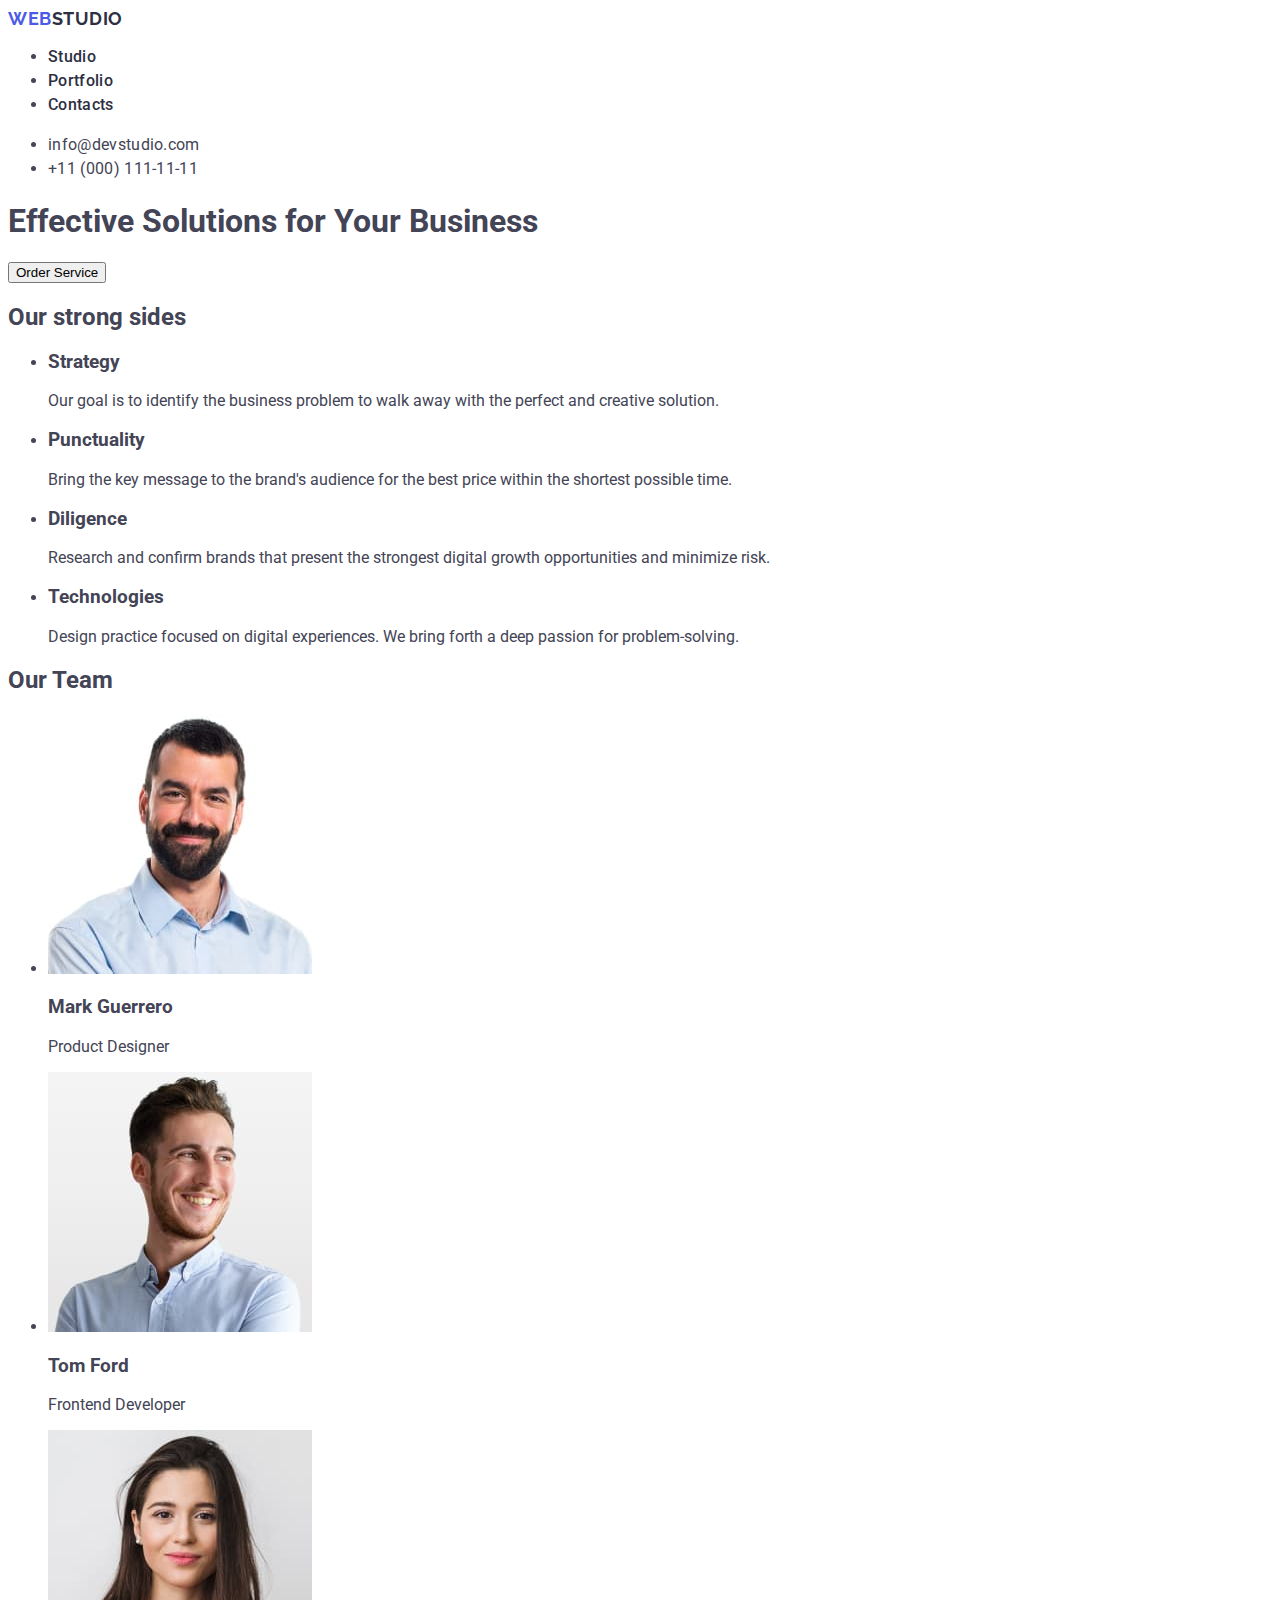
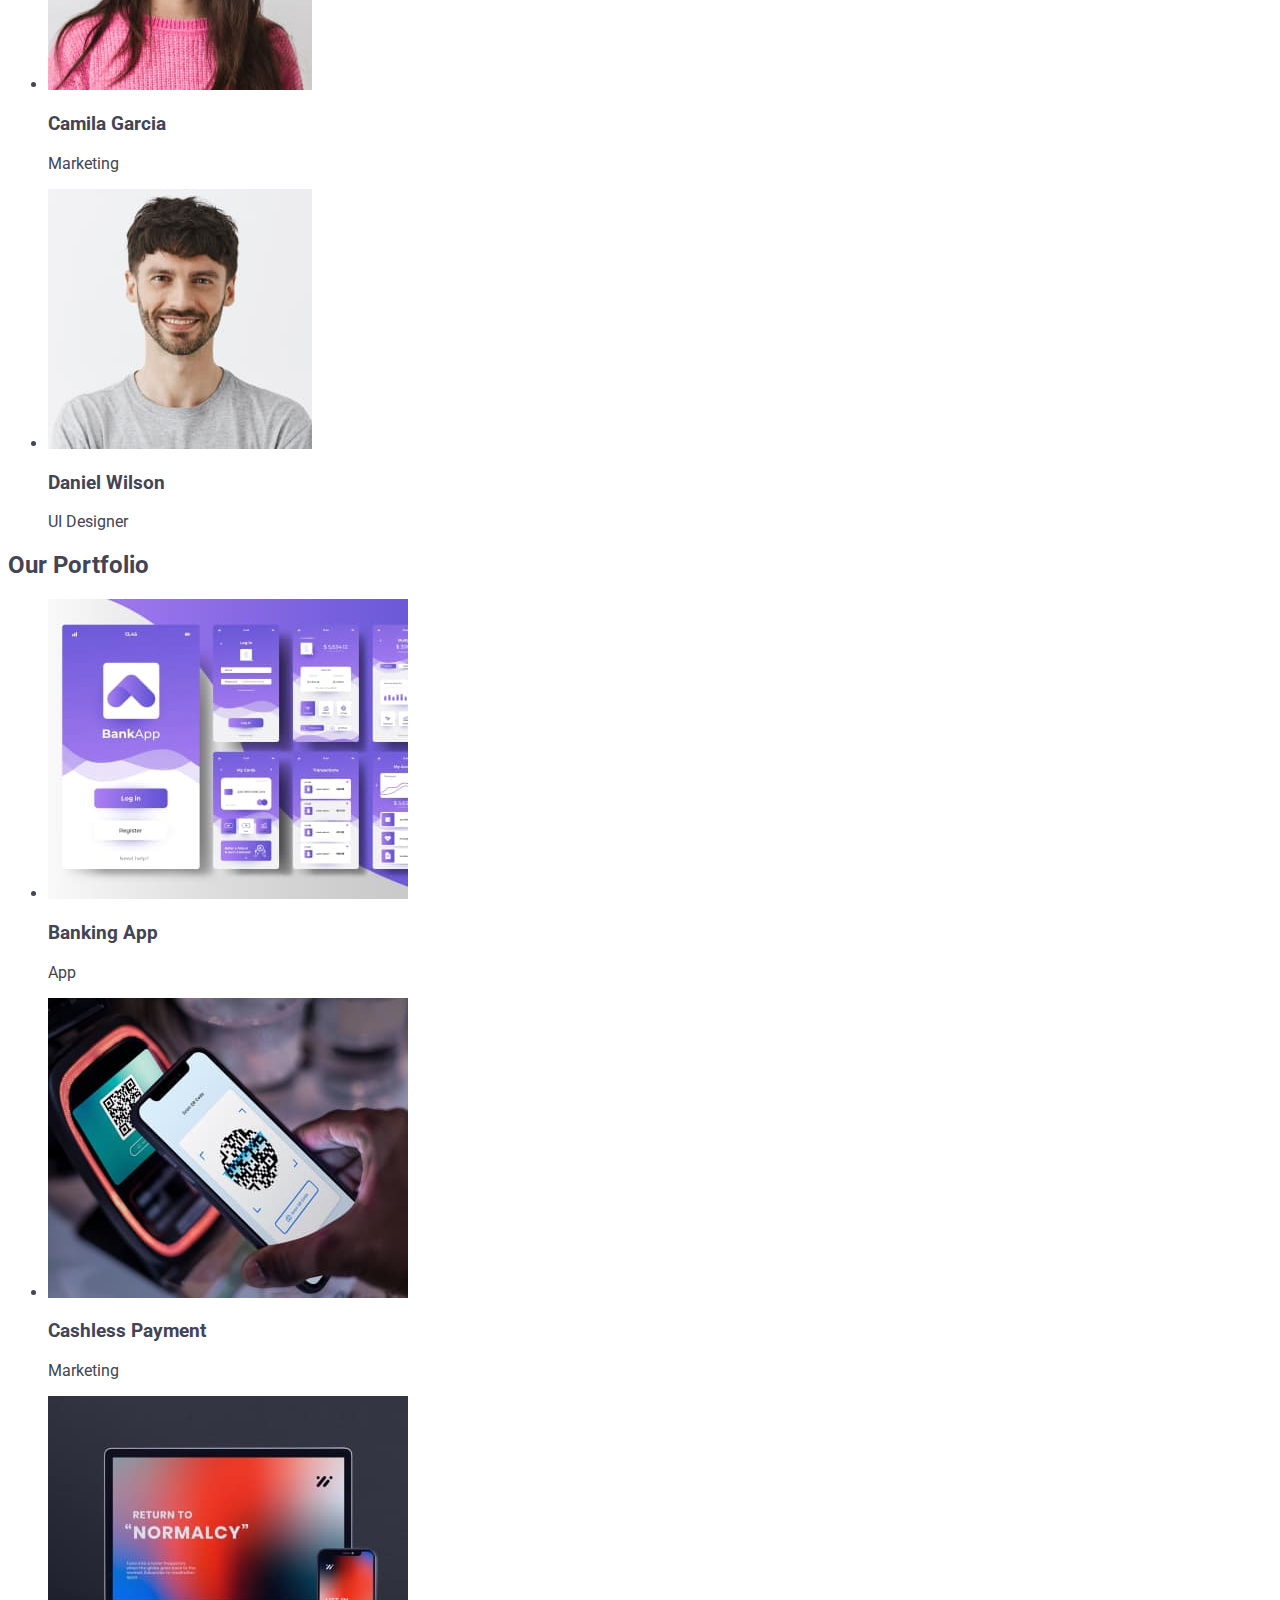
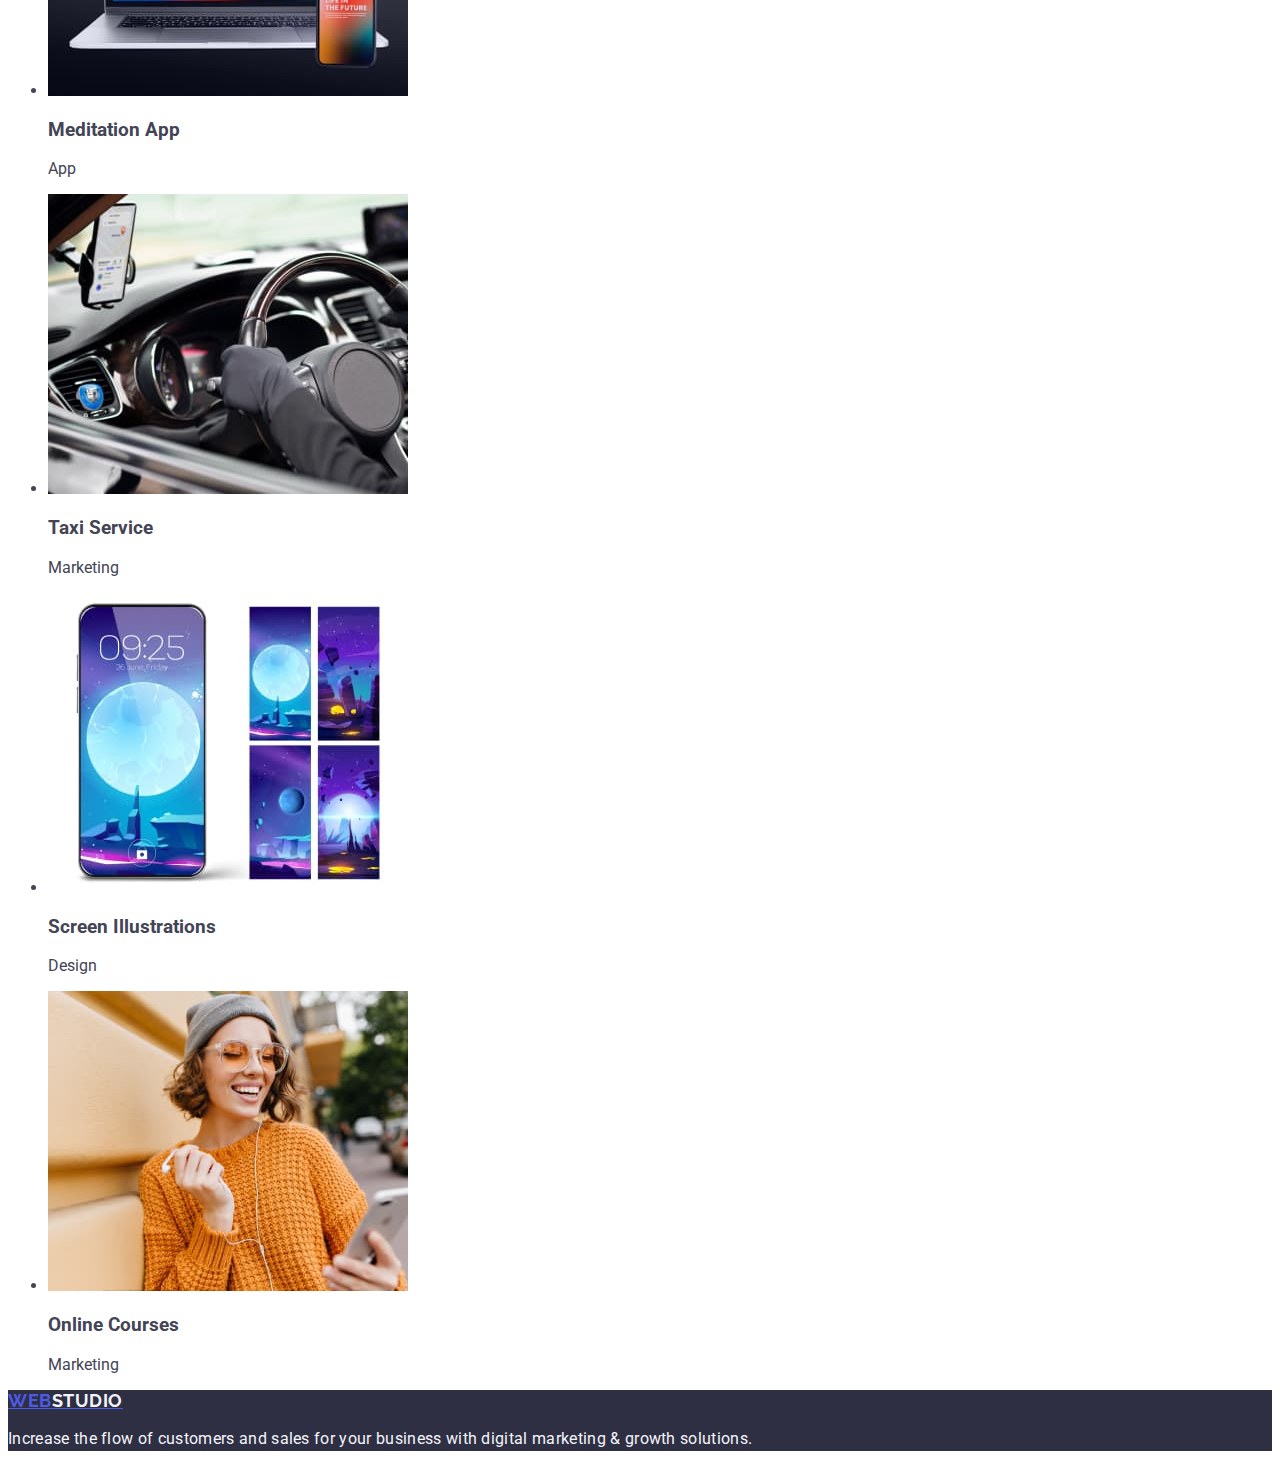
==== index.html @ f43ac284 "2024-02-26 v2" ====
<!DOCTYPE html>
<html lang="en">
  <head>
    <meta charset="UTF-8">
    <meta name="viewport" content="width=device-width, initial-scale=1.0">
    <title>Studio</title>
    <link rel="stylesheet" href="https://cdnjs.cloudflare.com/ajax/libs/modern-normalize/2.0.0/modern-normalize.min.css" integrity="sha512-4xo8blKMVCiXpTaLzQSLSw3KFOVPWhm/TRtuPVc4WG6kUgjH6J03IBuG7JZPkcWMxJ5huwaBpOpnwYElP/m6wg==" crossorigin="anonymous" referrerpolicy="no-referrer" >
    <link rel="preconnect" href="https://fonts.googleapis.com" >
    <link rel="preconnect" href="https://fonts.gstatic.com" crossorigin >
    <link href="https://fonts.googleapis.com/css2?family=Lobster&family=Raleway:wght@700&family=Roboto:wght@400;500;700&display=swap" rel="stylesheet" >
    <link href="./css/styles.css" rel="stylesheet" >
  </head>
  <body>
    <header>
      <nav>
        <a href="./index.html" class="navigation-logo link">Web<span class="logo-span">Studio</span></a>
        <ul>
          <li><a href="./index.html" class="navigation-link link">Studio</a></li>
          <li><a href="" class="navigation-link link">Portfolio</a></li>
          <li><a href="" class="navigation-link link">Contacts</a></li>
        </ul>
      </nav>
      <address class="address">
        <ul>
          <li><a href="mailto:info@devstudio.com" class="address-link link">info@devstudio.com</a></li>
          <li><a href="tel:+110001111111" class="address-link link">+11 (000) 111-11-11</a></li>
        </ul>
      </address>
    </header>

    <main>
      <!--section no1 -->
      <section>
        <h1>Effective Solutions for Your Business</h1>
        <button type="button">Order Service</button>
      </section>
      <!-- section no2 -->
      <section>
        <h2>Our strong sides</h2>
        <ul>
          <li>
            <h3>Strategy</h3>
            <p>Our goal is to identify the business problem to walk away with the perfect and creative solution.</p>
          </li>
          <li>
            <h3>Punctuality</h3>
            <p>Bring the key message to the brand's audience for the best price within the shortest possible time.</p>
          </li>
          <li>
            <h3>Diligence</h3>
            <p>Research and confirm brands that present the strongest digital growth opportunities and minimize risk.</p>
          </li>
          <li>
            <h3>Technologies</h3>
            <p>Design practice focused on digital experiences. We bring forth a deep passion for problem-solving.</p>
          </li>  
        </ul>        
      </section>
      <!--section no3 -->
      <section>
        <h2>Our Team</h2>
          <ul>
            <li>
              <img src="./images/team01-mark-guerrero.jpg" width="264" height="260" alt="man with a black beard, wearing a blue shirt" >
                <h3>Mark Guerrero</h3>
                <p>Product Designer</p>
            </li>
            <li>
              <img src="./images/team02-tom-ford.jpg" width="264" height="260" alt="man with blond hair, wearing a blue shirt" >
                <h3>Tom Ford</h3>
                <p>Frontend Developer</p>
            </li>
            <li>
              <img src="./images/team03-camila-garcia.jpg" width="264" height="260" alt="woman with long brown hair, wearing a pink sweater" >
                <h3>Camila Garcia</h3>
                <p>Marketing</p>
            </li>
            <li>
              <img src="./images/team04-daniel-wilson.jpg" width="264" height="260" alt="man with black hair, wearing a gray t-shirt" >
                <h3>Daniel Wilson</h3>
                <p>UI Designer</p>
            </li>
          </ul>
      </section>
      <!--section no4 -->
      <section>
        <h2>Our Portfolio</h2>
          <ul>
            <li>
              <img src="./images/portf01-banking.jpg" width="360" height="300" alt="the appearance of the screens from the banking application" >
                <h3>Banking App</h3>
                <p>App</p>
            </li>
            <li>
              <img src="./images/portf02-cashless.jpg" width="360" height="300" alt="phone reading QR code" >
                <h3>Cashless Payment</h3>
                <p>Marketing</p>
            </li>
            <li>
              <img src="./images/portf03-meditation.jpg" width="360" height="300" alt="laptop and phone with the same wallpaper" >
                <h3>Meditation App</h3>
                <p>App</p>
            </li>
            <li>
              <img src="./images/portf04-taxi-service.jpg" width="360" height="300" alt="driver using the mobile application" >
                <h3>Taxi Service</h3>
                <p>Marketing</p>
            </li>
            <li>
              <img src="./images/portf05-screen-illust.jpg" width="360" height="300" alt="five types of wallpaper for mobile phone" >
                <h3>Screen Illustrations</h3>
                <p>Design</p>
            </li>
            <li>
              <img src="./images/portf06-online-courses.jpg" width="360" height="300" alt="woman in an orange sweater using a mobile phone" >
                <h3>Online Courses</h3>
                <p>Marketing</p>
            </li>
          </ul>
      </section>
    </main>

    <footer class="footer">
      <a href="./index.html" class="navigation-logo">Web<span class="logo-footerspan">Studio</span></a>
      <p class="footer-text">Increase the flow of customers and sales for your business with digital marketing & growth solutions.</p>    
    </footer>

  </body>
</html>
---- css/styles.css ----
body {
  font-family: 'Roboto', sans-serif;
  color: #434455;
  background-color: #FFFFFF;
}

:root {
  --primary_brand-color: #4D5AE5;
  --pressed_state-color: #404BBF;
  --dark-color: #2E2F42;
  --success-color: #31D0AA;
  --text-color: #434455;
  --subtle_text-color: #8E8F99;
  --accent-color: #E7E9FC;
  --light-color: #F4F4FD;
  --modal_overlay-color: #2E2F42;
  --hero_background-color: #2E2F42;
  --white_background-color: #FFFFFF;
  --modal_background-color: #FCFCFC;
}

.navigation-logo {
  color: var(--primary_brand-color);
  font-family: 'Raleway', sans-serif;
  font-weight: 700;
  font-size: 18px;
  line-height: 1.17;
  letter-spacing: 0.03em;
  text-transform: uppercase;
}

.logo-span {
  color: var(--dark-color);
}

.navigation-link {
  color: var(--dark-color);
  font-weight: 500;
  font-size: 16px;
  line-height: 1.5;
  letter-spacing: 0.02em;  
}

.link {
  text-decoration: none;
}

.navigation-link:hover,
.navigation-link:focus {
  color: var(--pressed_state-color);
}

.address {
  font-style: normal;
}

.address-link {
  color: var(--text-color);
  font-size: 16px;
  /* font-weight: 500; */
  line-height: 1.5;
  letter-spacing: 0.02em;
  /* cursor: pointer;
  text-decoration: none; */
}

.address-link:hover,
.address-link:focus {
  color: var(--pressed_state-color)
}

footer {
  background-color: var(--hero_background-color);
}

.logo-footerspan {
  color: var(--light-color);
}

.footer-text {
  color: var(--light-color);
  /* font-size: 16px; */
  line-height: 1.5;
  letter-spacing: 0.02em;
}
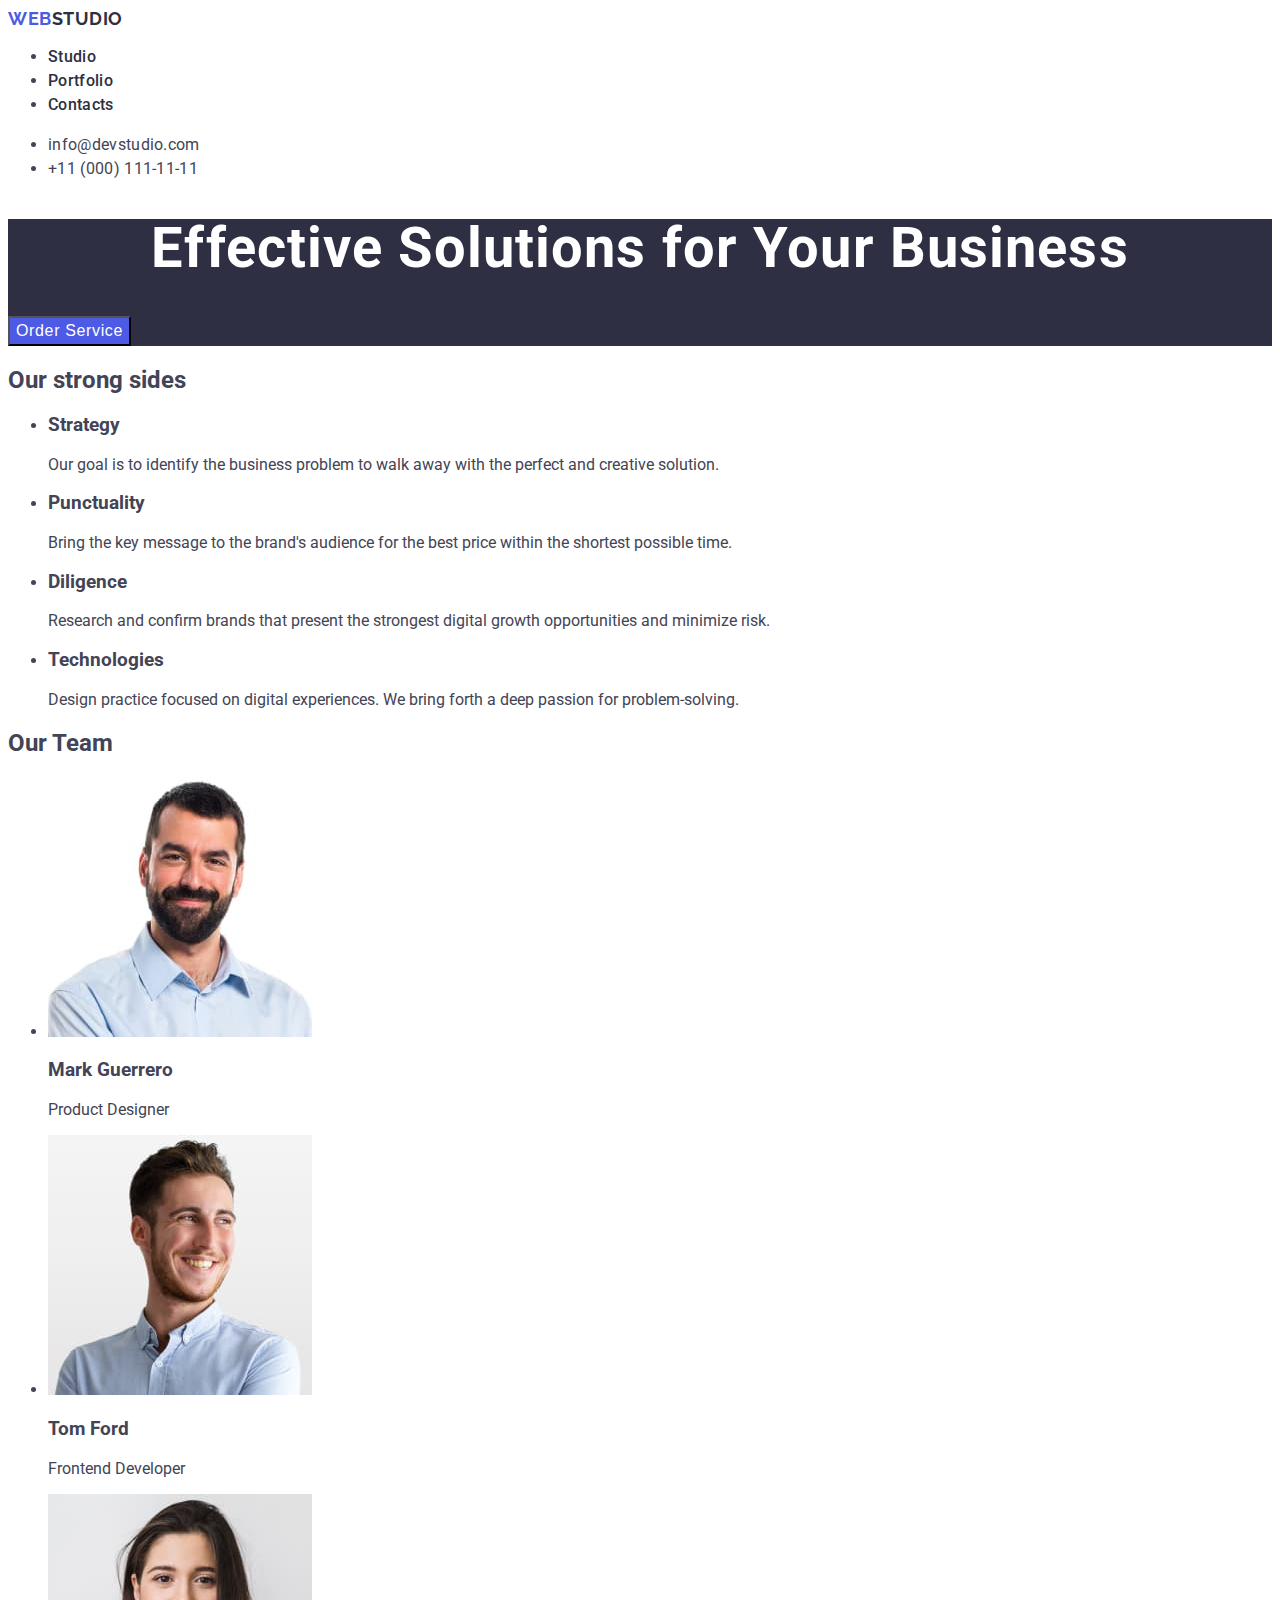
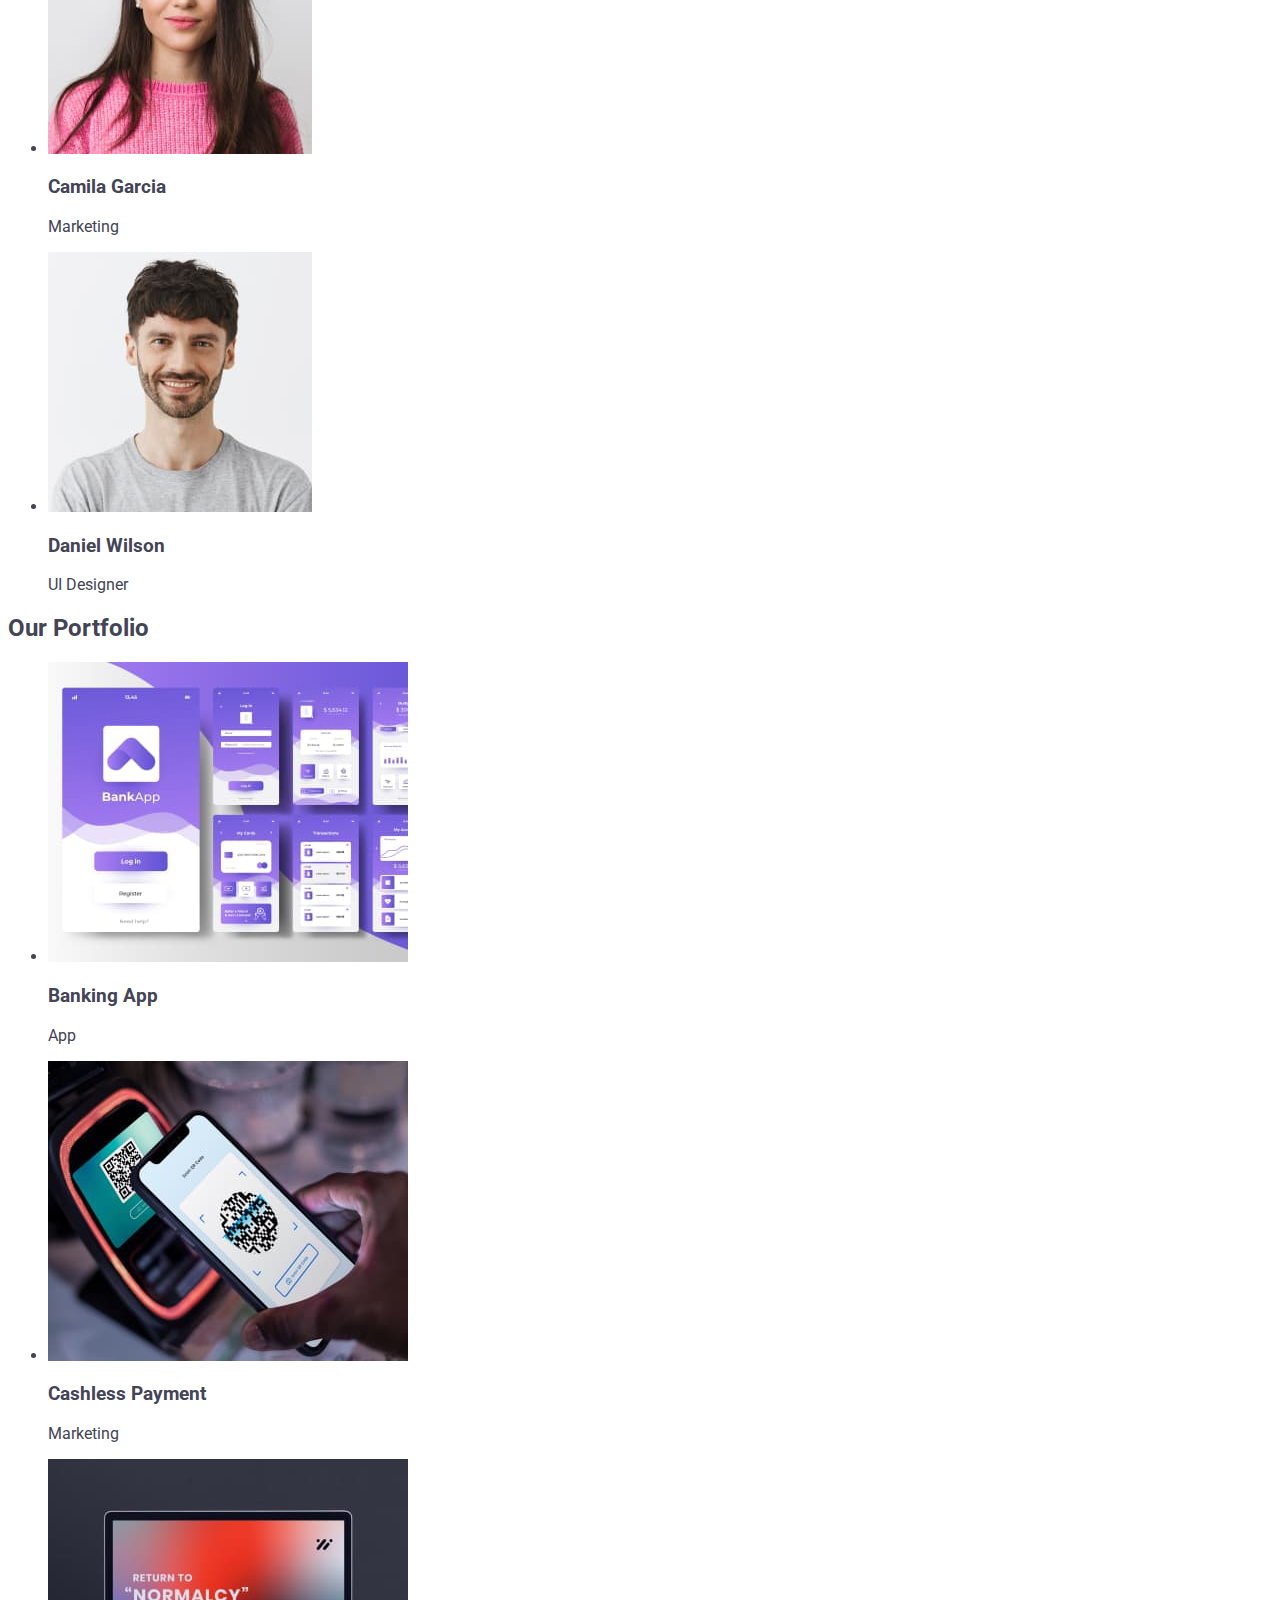
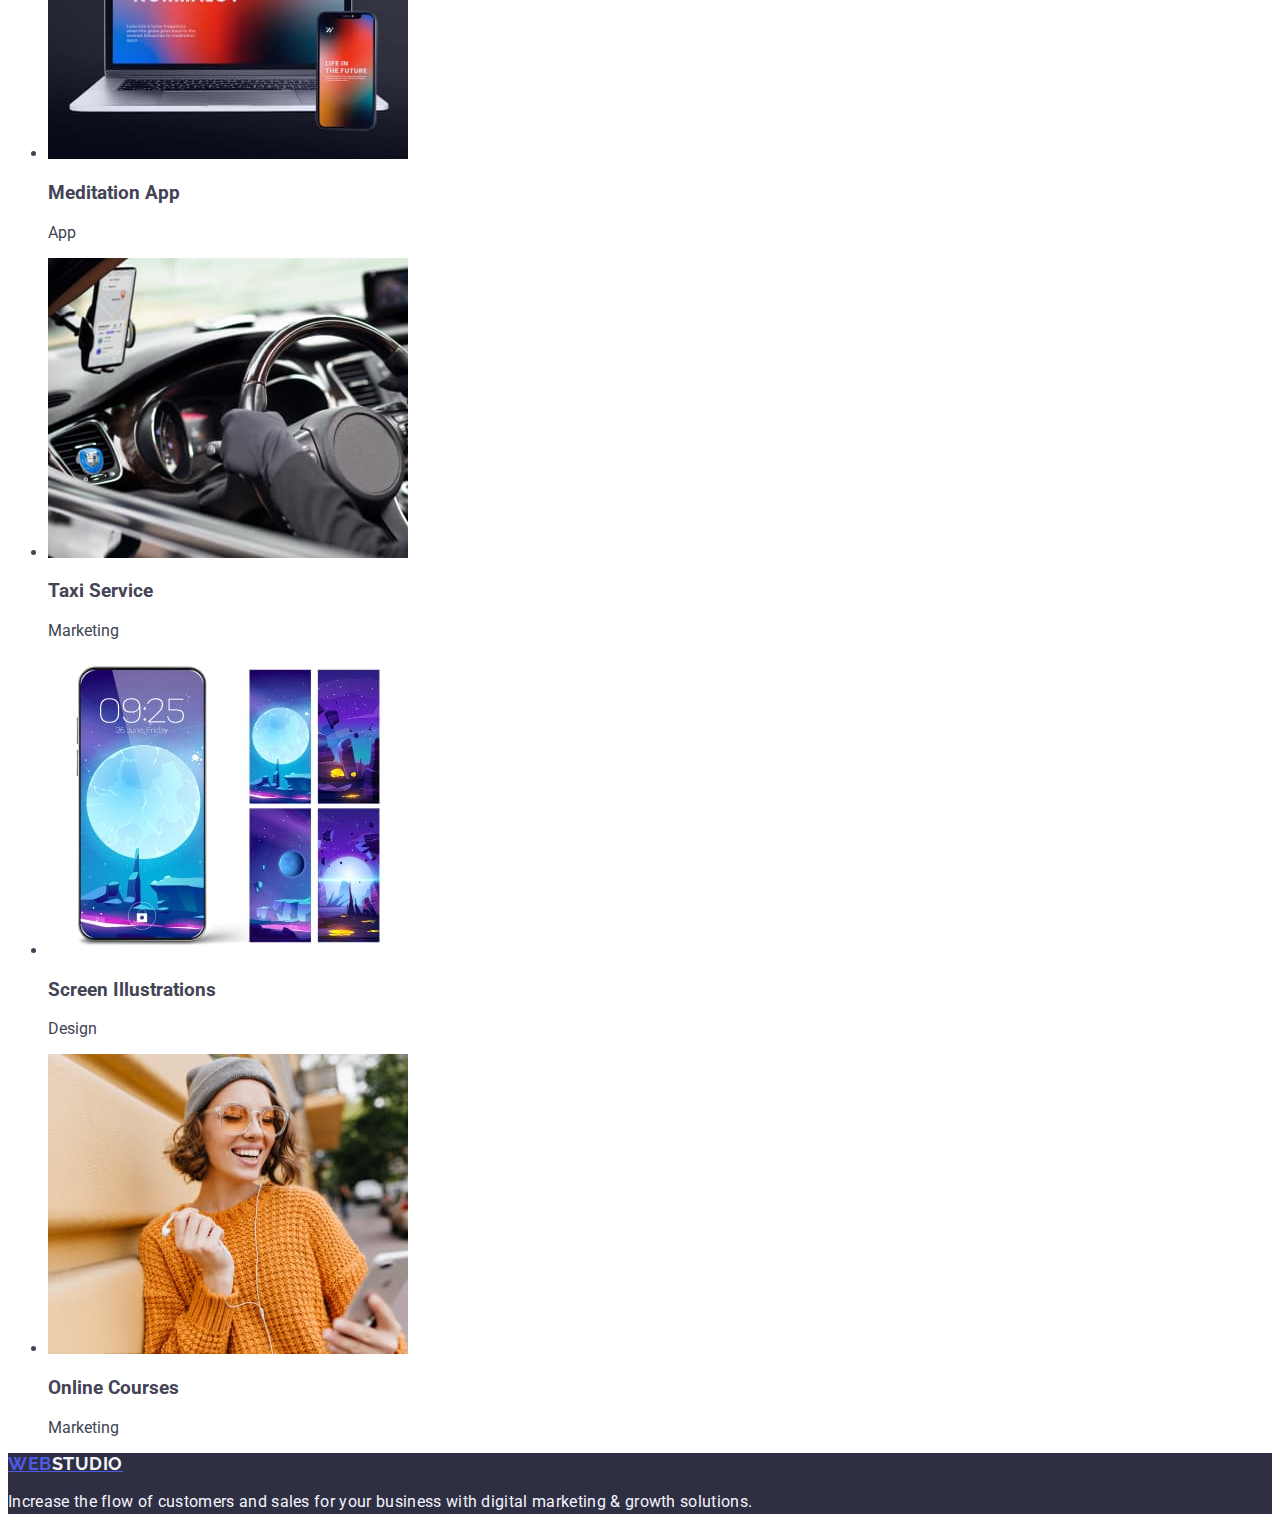
==== commit 3d20299c: "2024-02-26 v3" ====
--- a/index.html
+++ b/index.html
@@ -29,10 +29,10 @@
     </header>
 
     <main>
-      <!--section no1 -->
-      <section>
-        <h1>Effective Solutions for Your Business</h1>
-        <button type="button">Order Service</button>
+      <!--section no1 hero section -->
+      <section class="hero-section">
+        <h1 class="hero-section-h1">Effective Solutions for Your Business</h1>
+        <button type="button" class="hero-section-button">Order Service</button>
       </section>
       <!-- section no2 -->
       <section>
--- a/css/styles.css
+++ b/css/styles.css
@@ -69,6 +69,40 @@
   color: var(--pressed_state-color)
 }
 
+.hero-section {
+  background-color: var(--hero_background-color);
+}
+
+.hero-section-h1 {
+  color: #FFF;
+  font-size: 56px;
+  line-height: 1.07;
+  text-align: center;
+  letter-spacing: 0.02em;
+  /* font-weight: 700; */  
+}
+
+.hero-section-button {
+  background-color: var(--primary_brand-color);
+  font-weight: 500;
+  font-size: 16px;
+  line-height: 1.5;
+  letter-spacing: 0.04em;
+  color: #FFF;
+  cursor: pointer;
+}
+
+.hero-section-button:hover,
+.hero-section-button:focus {
+  background-color: var(--pressed_state-color);
+}
+
+
+
+
+
+
+
 footer {
   background-color: var(--hero_background-color);
 }
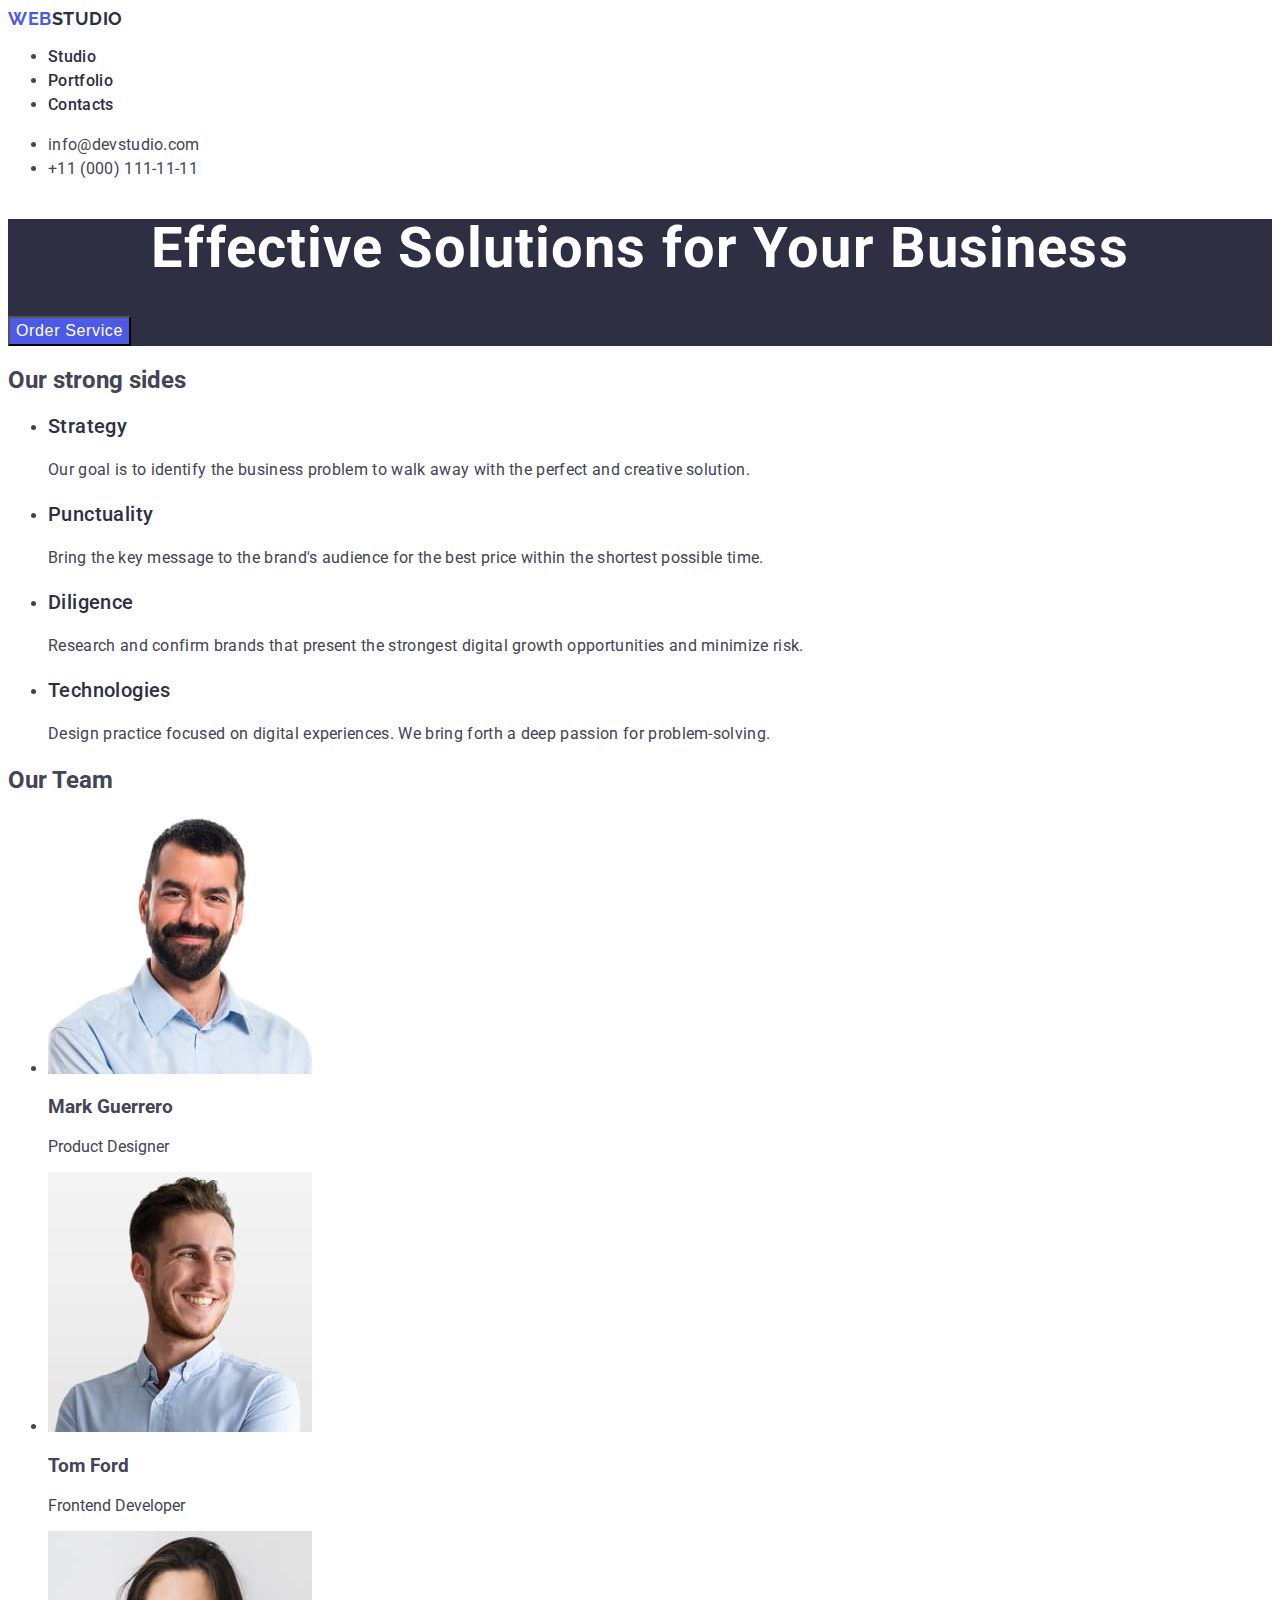
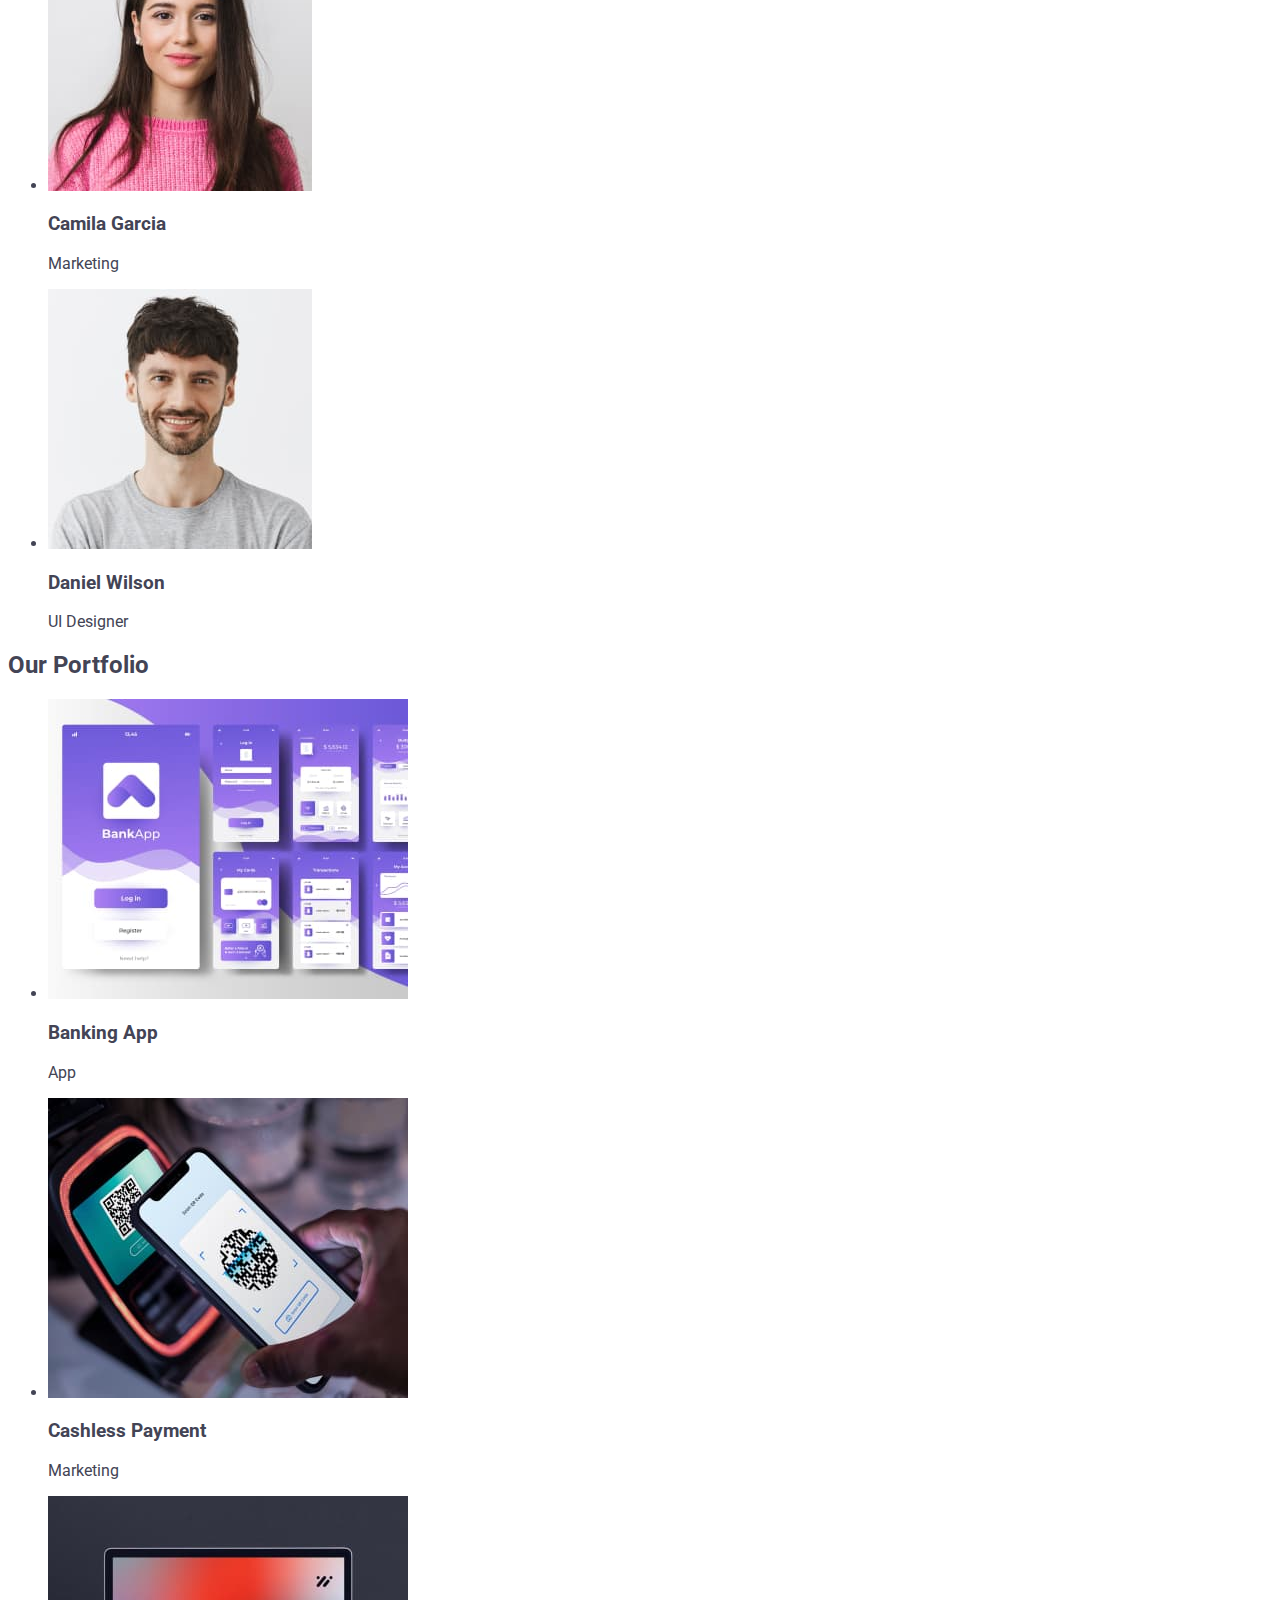
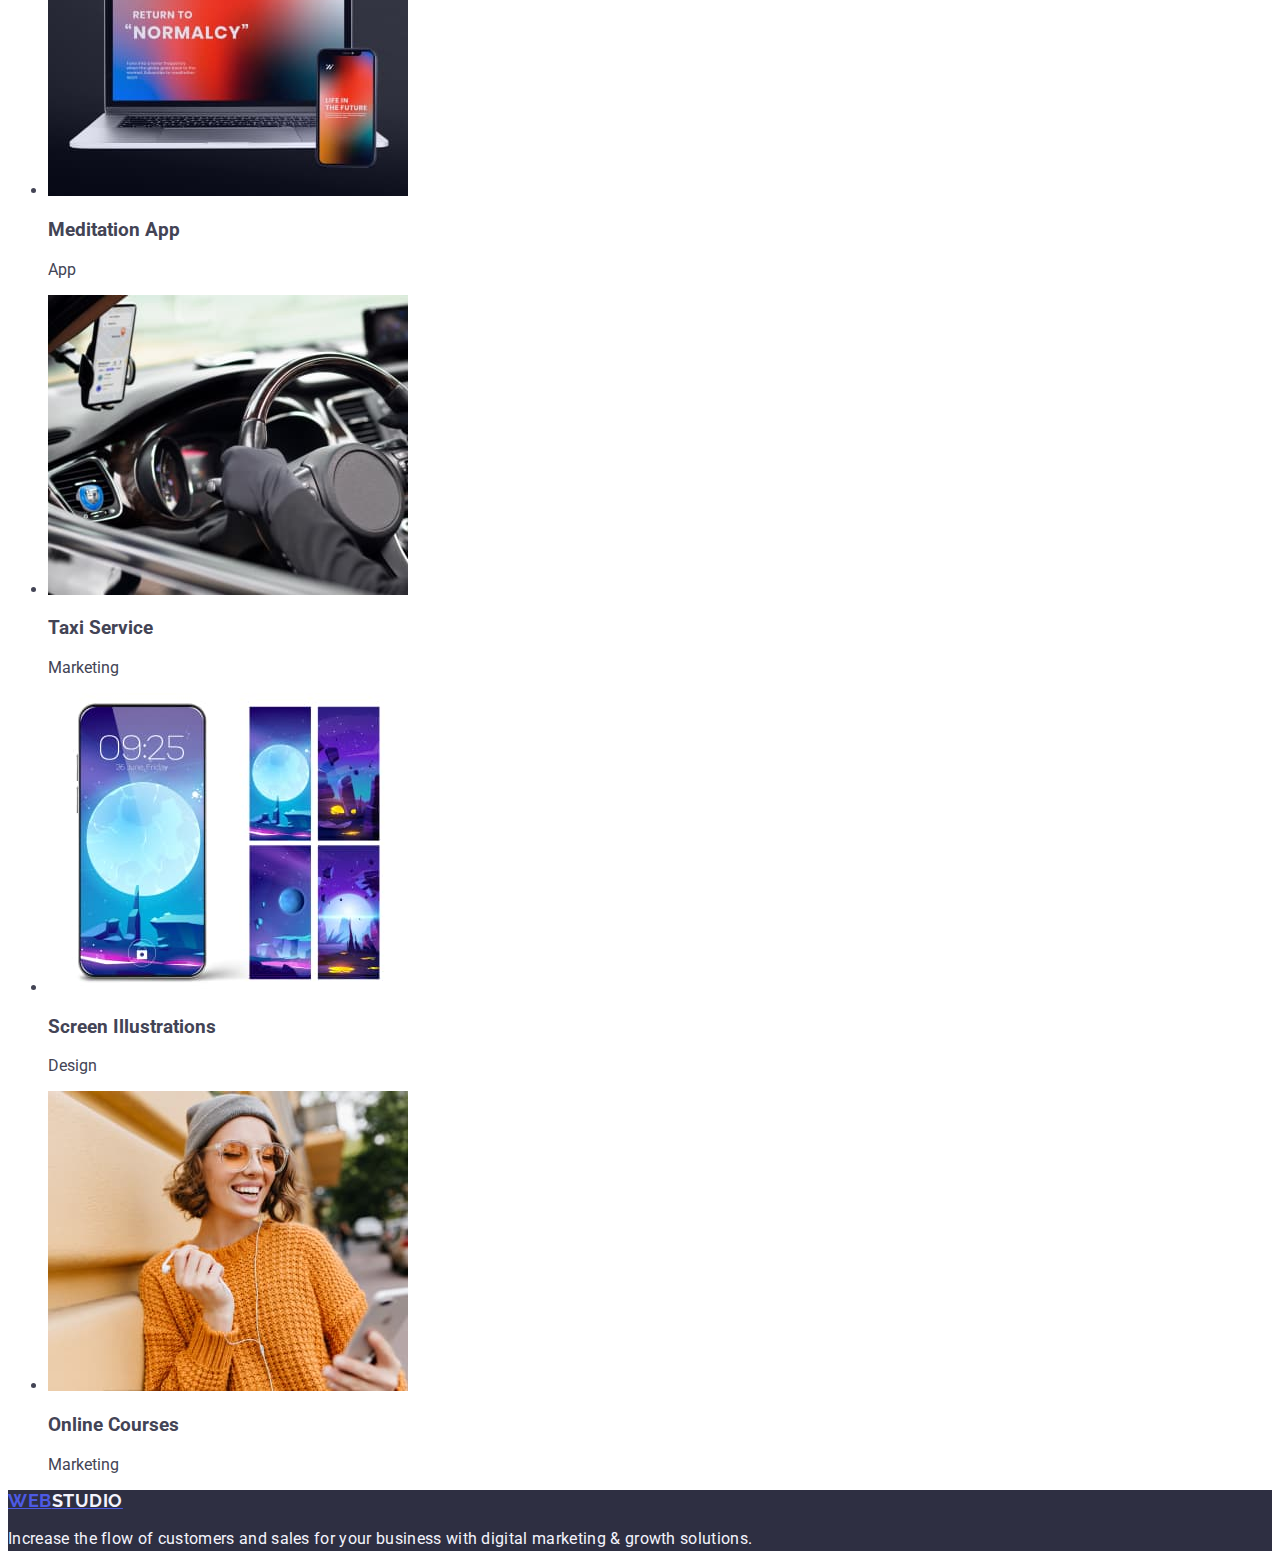
==== commit 867d1614: "2024-02-27 v2" ====
--- a/index.html
+++ b/index.html
@@ -31,7 +31,7 @@
     <main>
       <!--section no1 hero section -->
       <section class="hero-section">
-        <h1 class="hero-section-h1">Effective Solutions for Your Business</h1>
+        <h1 class="hero-section-title">Effective Solutions for Your Business</h1>
         <button type="button" class="hero-section-button">Order Service</button>
       </section>
       <!-- section no2 -->
@@ -39,20 +39,20 @@
         <h2>Our strong sides</h2>
         <ul>
           <li>
-            <h3>Strategy</h3>
-            <p>Our goal is to identify the business problem to walk away with the perfect and creative solution.</p>
+            <h3 class="sides-section-heading">Strategy</h3>
+            <p class="sides-section-text">Our goal is to identify the business problem to walk away with the perfect and creative solution.</p>
           </li>
           <li>
-            <h3>Punctuality</h3>
-            <p>Bring the key message to the brand's audience for the best price within the shortest possible time.</p>
+            <h3 class="sides-section-heading">Punctuality</h3>
+            <p class="sides-section-text">Bring the key message to the brand's audience for the best price within the shortest possible time.</p>
           </li>
           <li>
-            <h3>Diligence</h3>
-            <p>Research and confirm brands that present the strongest digital growth opportunities and minimize risk.</p>
+            <h3 class="sides-section-heading">Diligence</h3>
+            <p class="sides-section-text">Research and confirm brands that present the strongest digital growth opportunities and minimize risk.</p>
           </li>
           <li>
-            <h3>Technologies</h3>
-            <p>Design practice focused on digital experiences. We bring forth a deep passion for problem-solving.</p>
+            <h3 class="sides-section-heading">Technologies</h3>
+            <p class="sides-section-text">Design practice focused on digital experiences. We bring forth a deep passion for problem-solving.</p>
           </li>  
         </ul>        
       </section>
--- a/css/styles.css
+++ b/css/styles.css
@@ -69,17 +69,19 @@
   color: var(--pressed_state-color)
 }
 
+/* section no1 hero section */
+
 .hero-section {
   background-color: var(--hero_background-color);
 }
 
-.hero-section-h1 {
+.hero-section-title {
   color: #FFF;
   font-size: 56px;
   line-height: 1.07;
   text-align: center;
   letter-spacing: 0.02em;
-  /* font-weight: 700; */  
+  /* font-weight: 700; */
 }
 
 .hero-section-button {
@@ -95,6 +97,23 @@
 .hero-section-button:hover,
 .hero-section-button:focus {
   background-color: var(--pressed_state-color);
+}
+
+/* section no2 */
+
+.sides-section-heading {
+  color: var(--dark-color);
+  font-weight: 500;
+  font-size: 20px;
+  line-height: 1.2;
+  letter-spacing: 0.02em;
+}
+
+.sides-section-text {
+  color: var(--text-color);
+  font-size: 16px;
+  line-height: 1.5;
+  letter-spacing: 0.02em;
 }
 
 
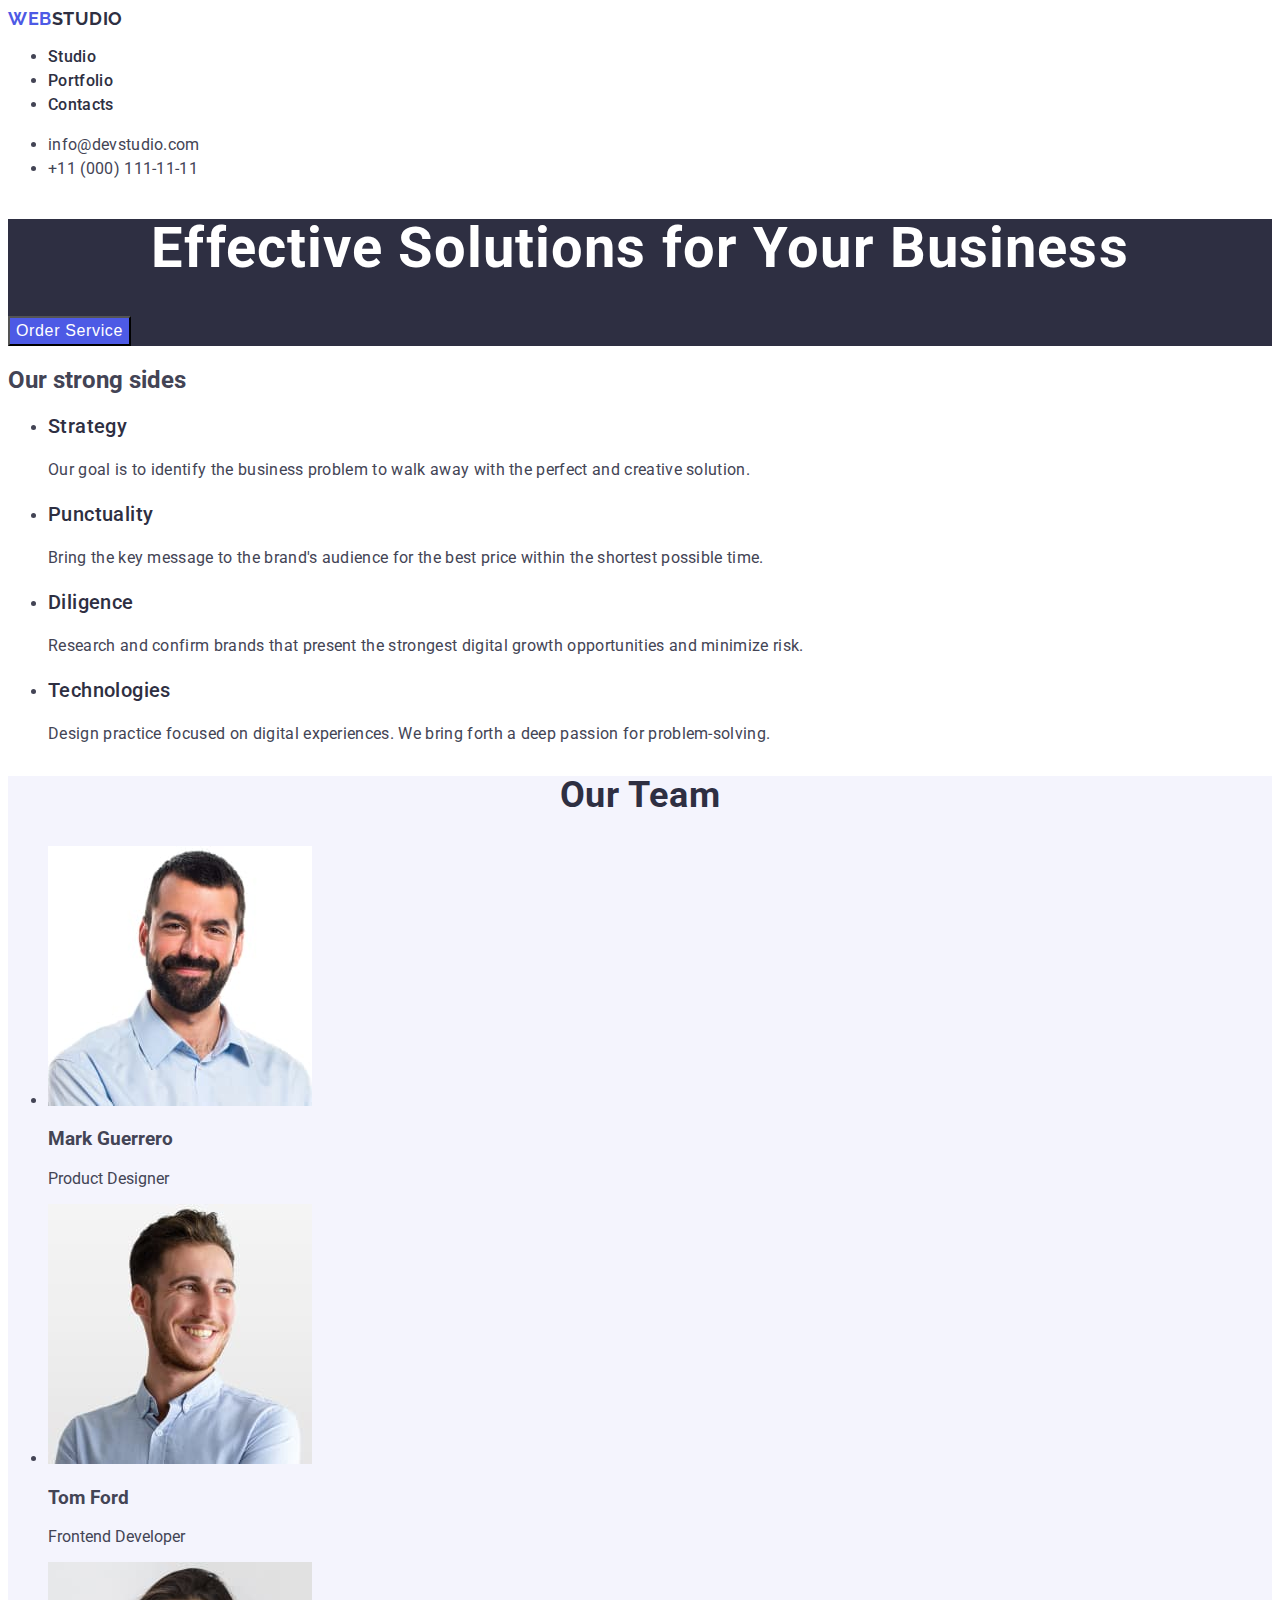
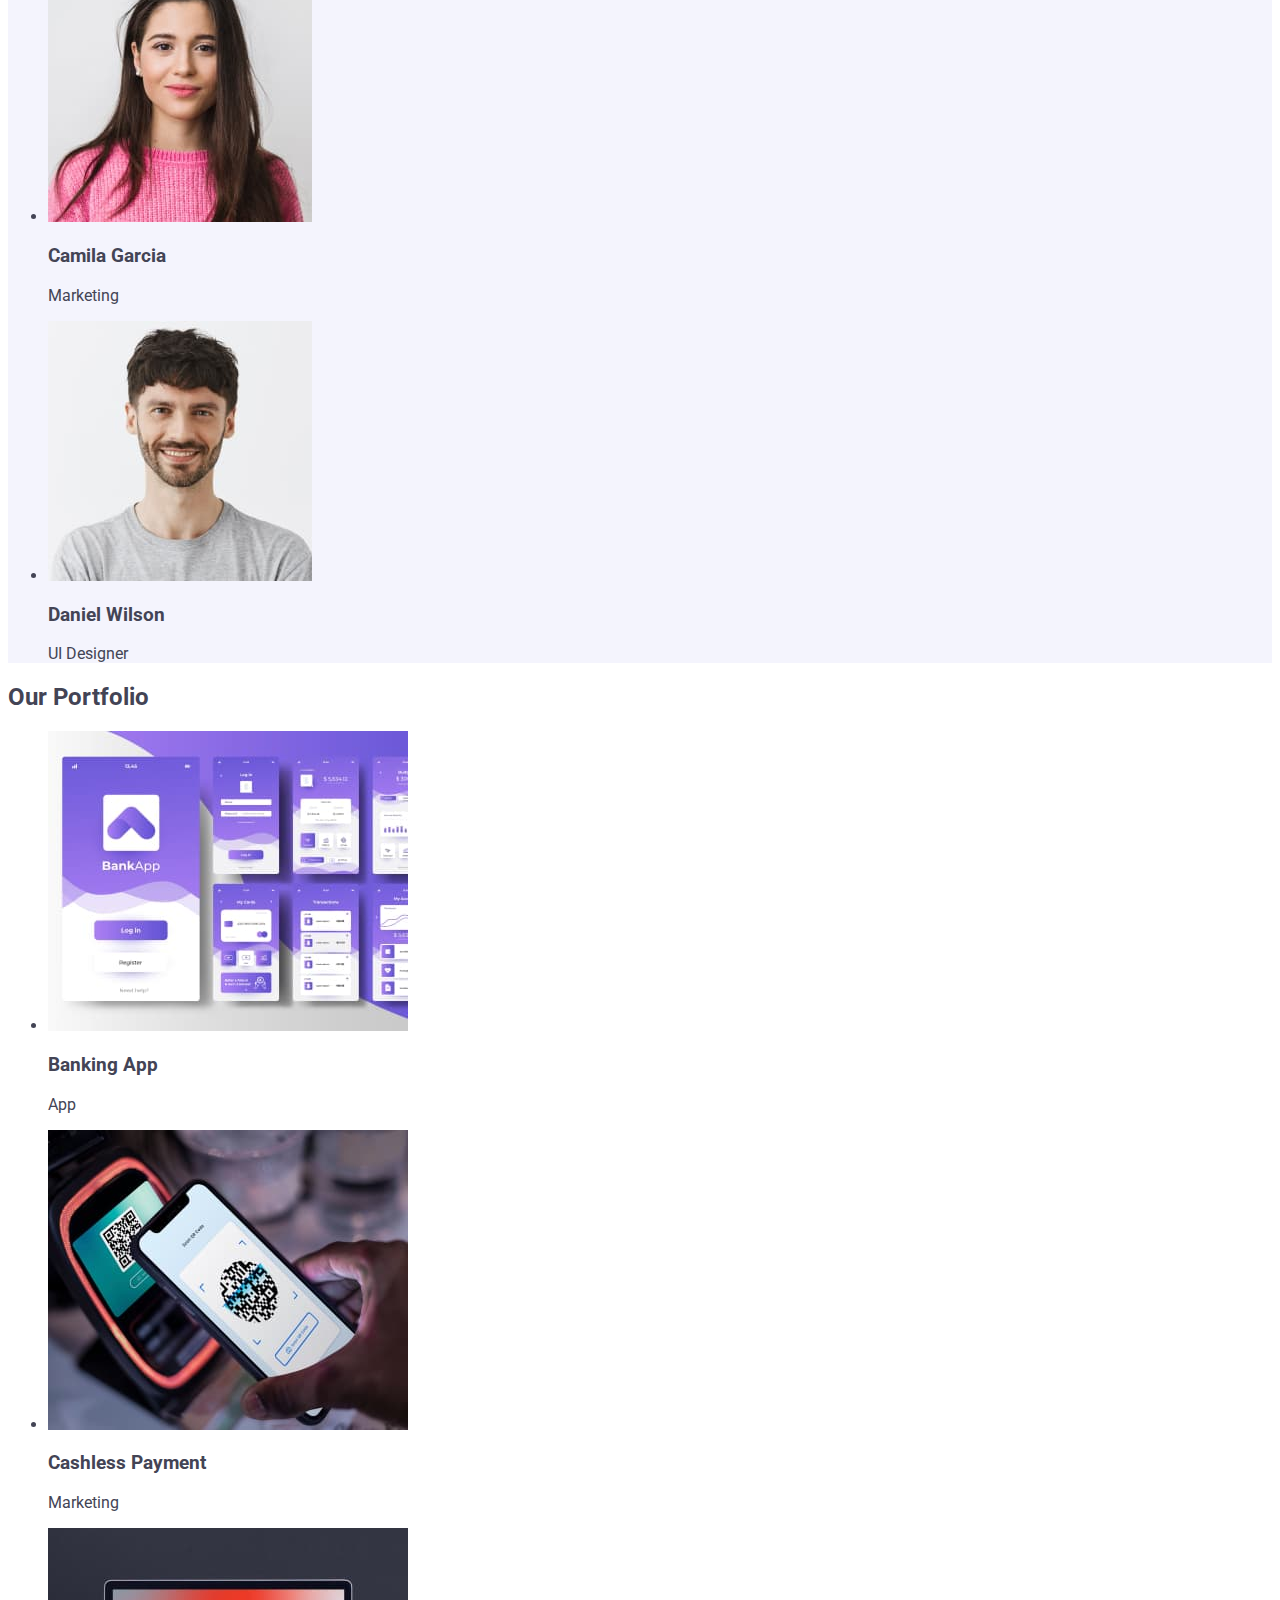
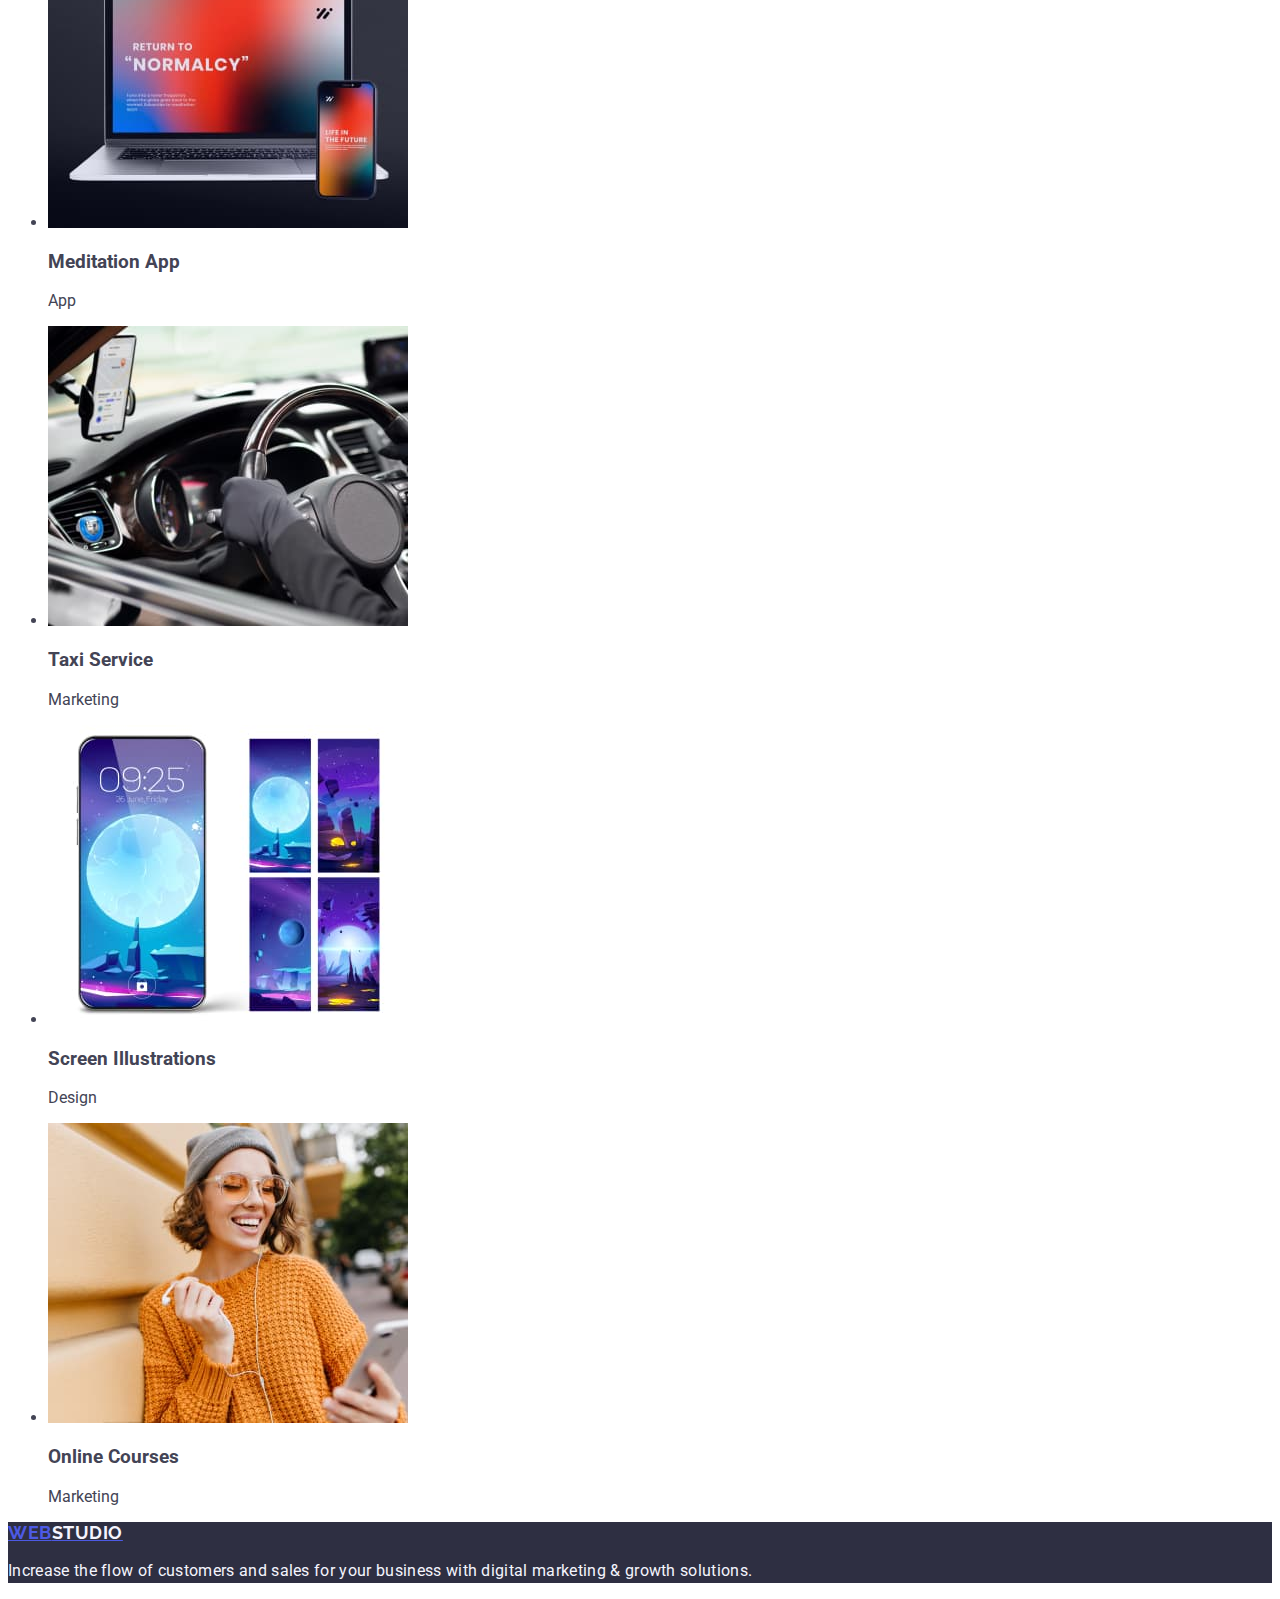
==== commit 9b40b7fa: "2024-02-27 v3" ====
--- a/index.html
+++ b/index.html
@@ -57,8 +57,8 @@
         </ul>        
       </section>
       <!--section no3 -->
-      <section>
-        <h2>Our Team</h2>
+      <section class="team-section">
+        <h2 class="team-section-title">Our Team</h2>
           <ul>
             <li>
               <img src="./images/team01-mark-guerrero.jpg" width="264" height="260" alt="man with a black beard, wearing a blue shirt" >
--- a/css/styles.css
+++ b/css/styles.css
@@ -116,6 +116,22 @@
   letter-spacing: 0.02em;
 }
 
+/* section no3 */
+
+.team-section {
+  background-color: var(--light-color);
+}
+
+.team-section-title {
+  color: var(--dark-color);
+  /* font-weight: 500; */
+  font-size: 36px;
+  line-height: 1.11;
+  text-align: center;
+  letter-spacing: 0.02em;
+  text-transform: capitalize;
+}
+
 
 
 
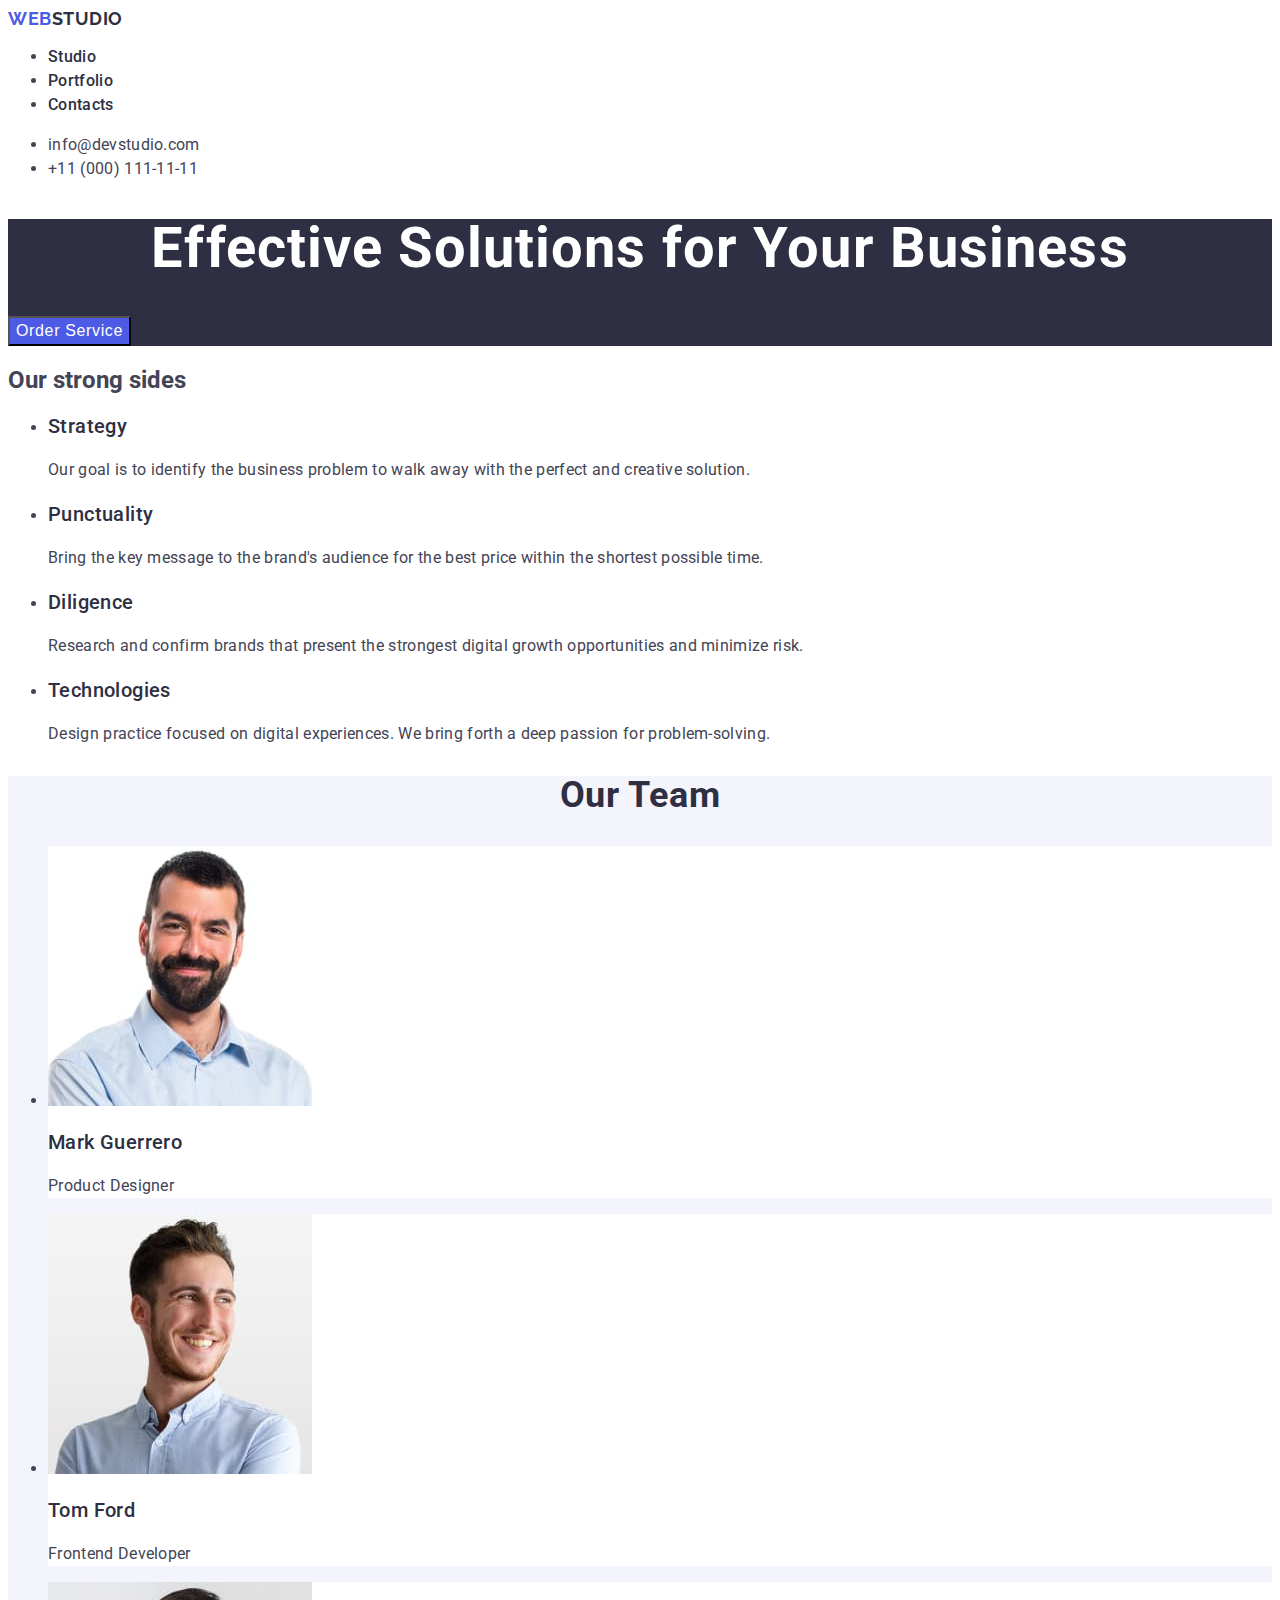
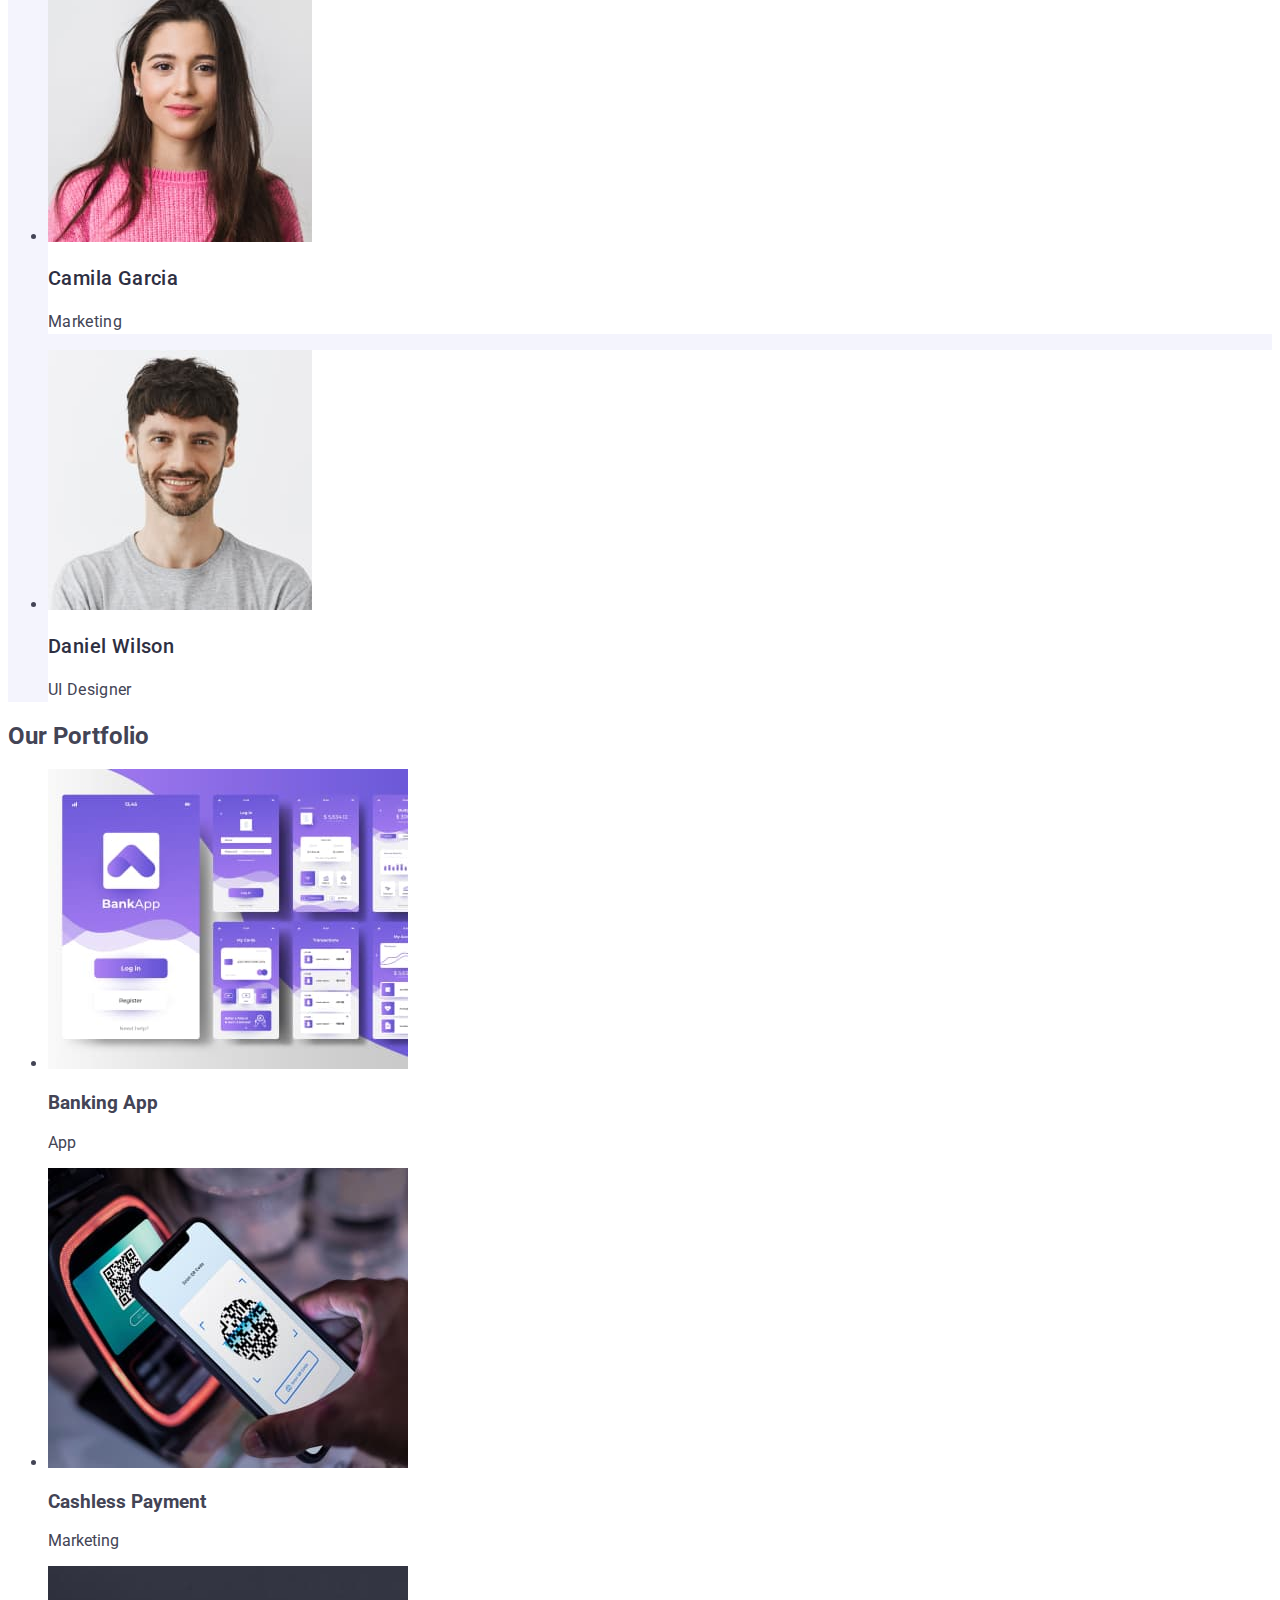
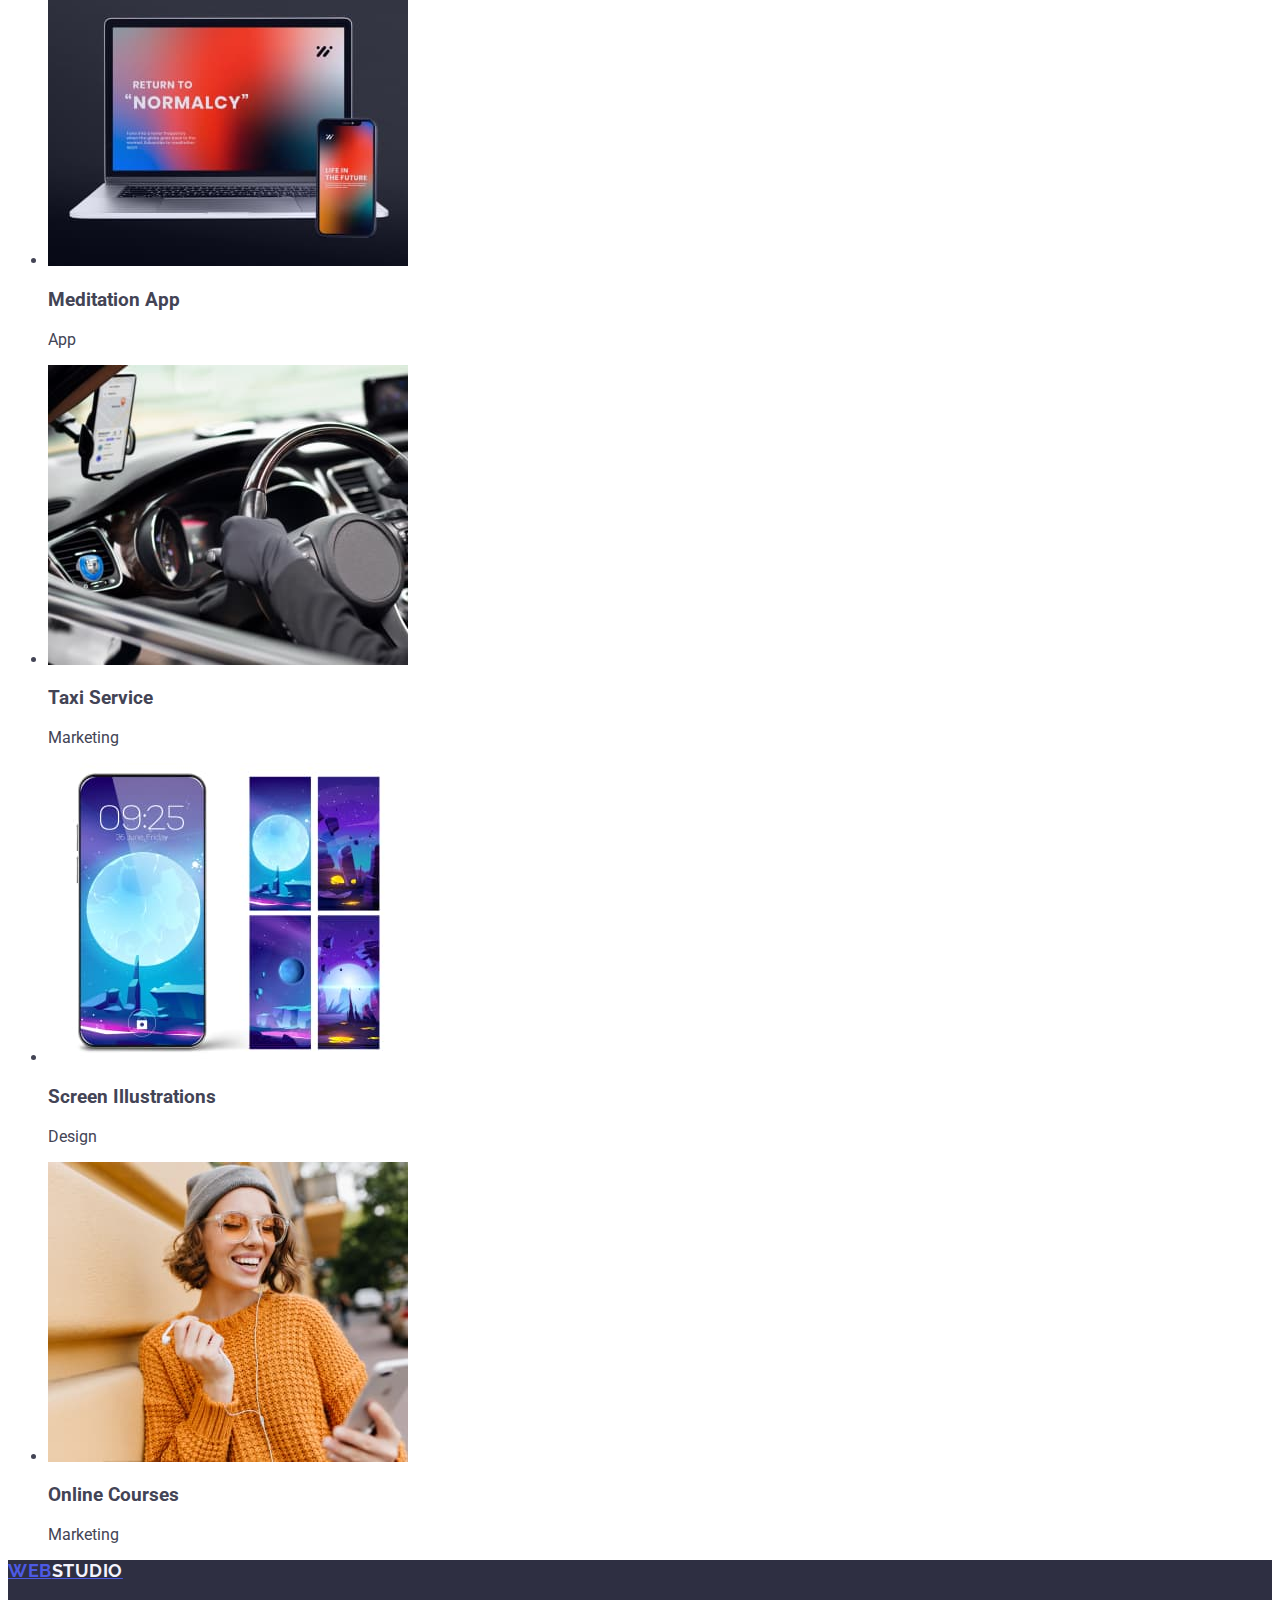
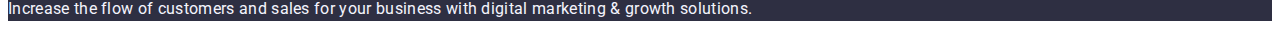
==== commit 9f199eb1: "2024-02-27 v4" ====
--- a/index.html
+++ b/index.html
@@ -34,7 +34,7 @@
         <h1 class="hero-section-title">Effective Solutions for Your Business</h1>
         <button type="button" class="hero-section-button">Order Service</button>
       </section>
-      <!-- section no2 -->
+      <!-- section no2 our strong sides-->
       <section>
         <h2>Our strong sides</h2>
         <ul>
@@ -56,29 +56,29 @@
           </li>  
         </ul>        
       </section>
-      <!--section no3 -->
+      <!--section no3 our team-->
       <section class="team-section">
         <h2 class="team-section-title">Our Team</h2>
           <ul>
-            <li>
+            <li class="team-section-list">
               <img src="./images/team01-mark-guerrero.jpg" width="264" height="260" alt="man with a black beard, wearing a blue shirt" >
-                <h3>Mark Guerrero</h3>
-                <p>Product Designer</p>
+                <h3 class="team-section-people-title">Mark Guerrero</h3>
+                <p class="team-section-people-text">Product Designer</p>
             </li>
-            <li>
+            <li class="team-section-list">
               <img src="./images/team02-tom-ford.jpg" width="264" height="260" alt="man with blond hair, wearing a blue shirt" >
-                <h3>Tom Ford</h3>
-                <p>Frontend Developer</p>
+                <h3 class="team-section-people-title">Tom Ford</h3>
+                <p class="team-section-people-text">Frontend Developer</p>
             </li>
-            <li>
+            <li class="team-section-list">
               <img src="./images/team03-camila-garcia.jpg" width="264" height="260" alt="woman with long brown hair, wearing a pink sweater" >
-                <h3>Camila Garcia</h3>
-                <p>Marketing</p>
+                <h3 class="team-section-people-title">Camila Garcia</h3>
+                <p class="team-section-people-text">Marketing</p>
             </li>
-            <li>
+            <li class="team-section-list">
               <img src="./images/team04-daniel-wilson.jpg" width="264" height="260" alt="man with black hair, wearing a gray t-shirt" >
-                <h3>Daniel Wilson</h3>
-                <p>UI Designer</p>
+                <h3 class="team-section-people-title">Daniel Wilson</h3>
+                <p class="team-section-people-text">UI Designer</p>
             </li>
           </ul>
       </section>
--- a/css/styles.css
+++ b/css/styles.css
@@ -99,7 +99,7 @@
   background-color: var(--pressed_state-color);
 }
 
-/* section no2 */
+/* section no2 our strong sides */
 
 .sides-section-heading {
   color: var(--dark-color);
@@ -116,7 +116,7 @@
   letter-spacing: 0.02em;
 }
 
-/* section no3 */
+/* section no3 our team */
 
 .team-section {
   background-color: var(--light-color);
@@ -132,7 +132,24 @@
   text-transform: capitalize;
 }
 
+.team-section-list {
+  background-color: var(--white_background-color);
+}
 
+.team-section-people-title {
+  color: var(--dark-color);
+  font-weight: 500;
+  font-size: 20px;
+  line-height: 1.2;
+  letter-spacing: 0.02em;
+}
+
+.team-section-people-text {
+  color: var(--text-color);
+  font-size: 16px;
+  line-height: 1.5;
+  letter-spacing: 0.02em;
+}
 
 
 
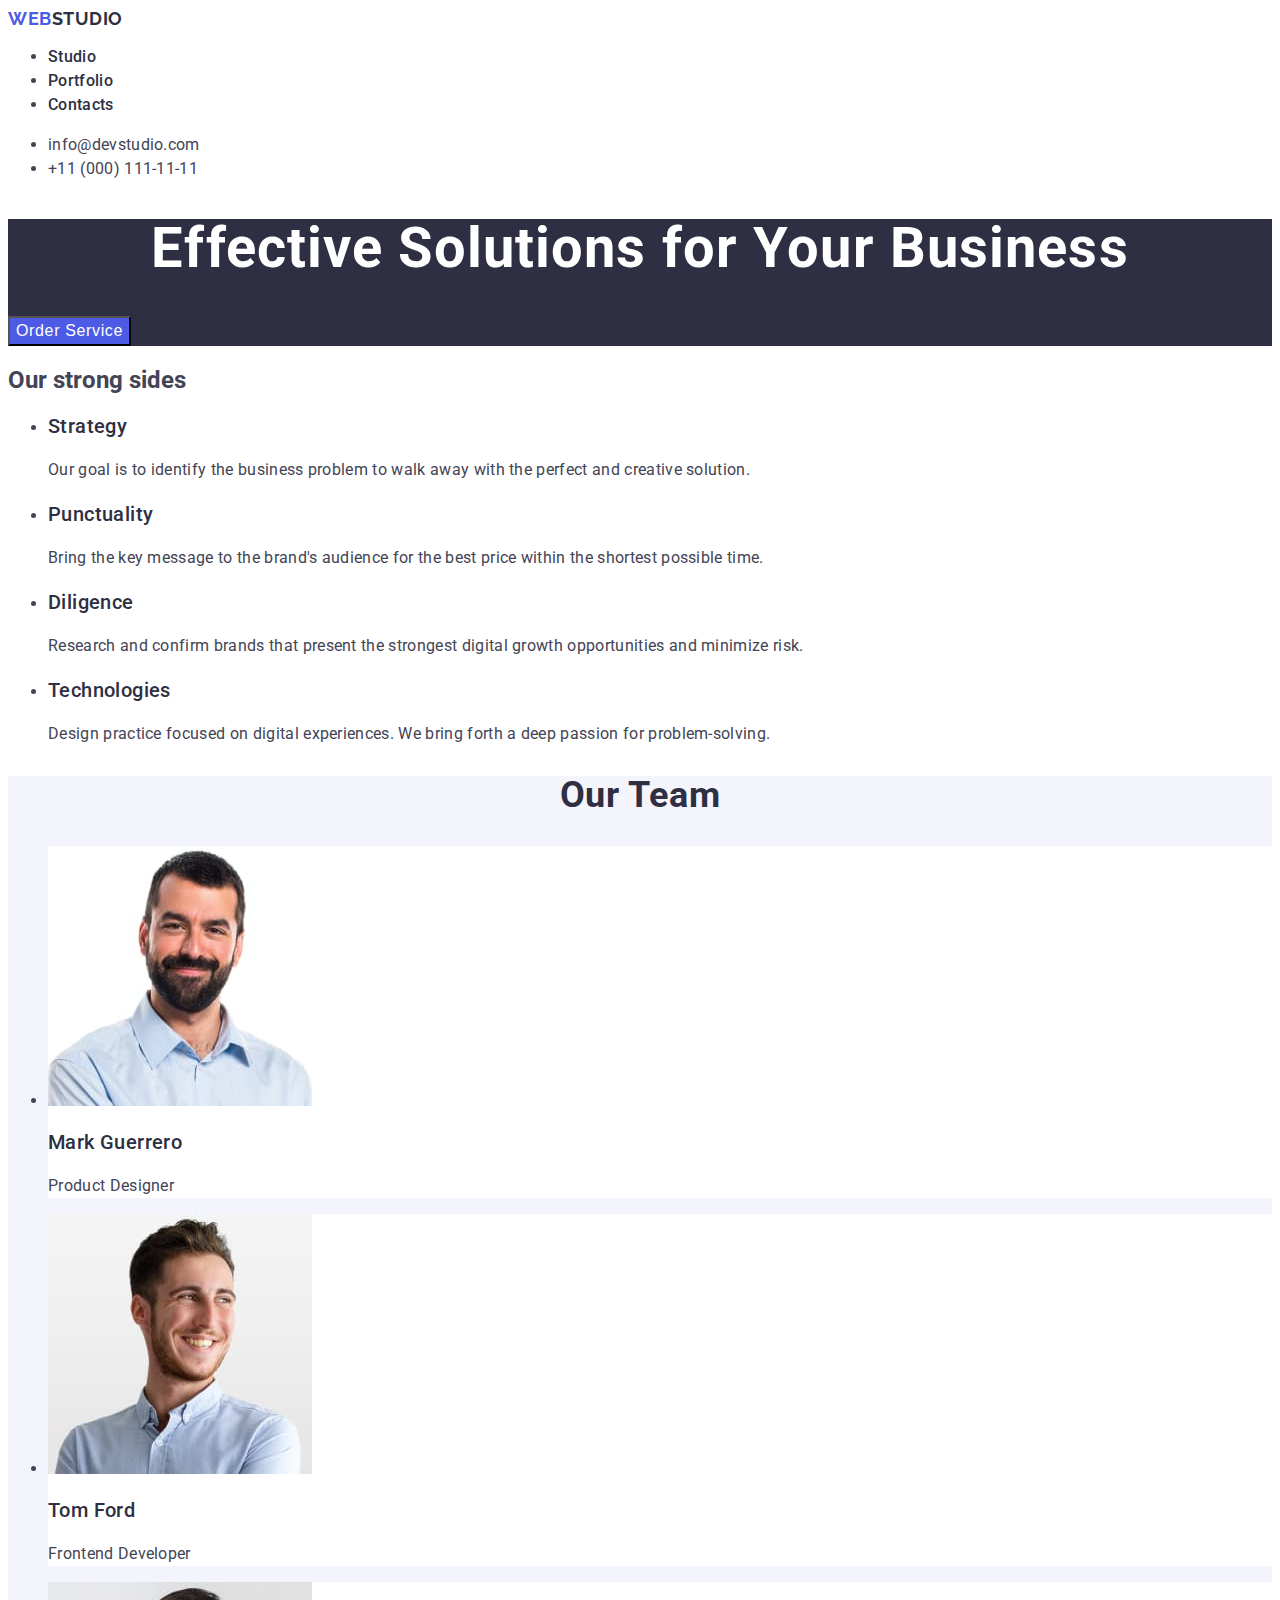
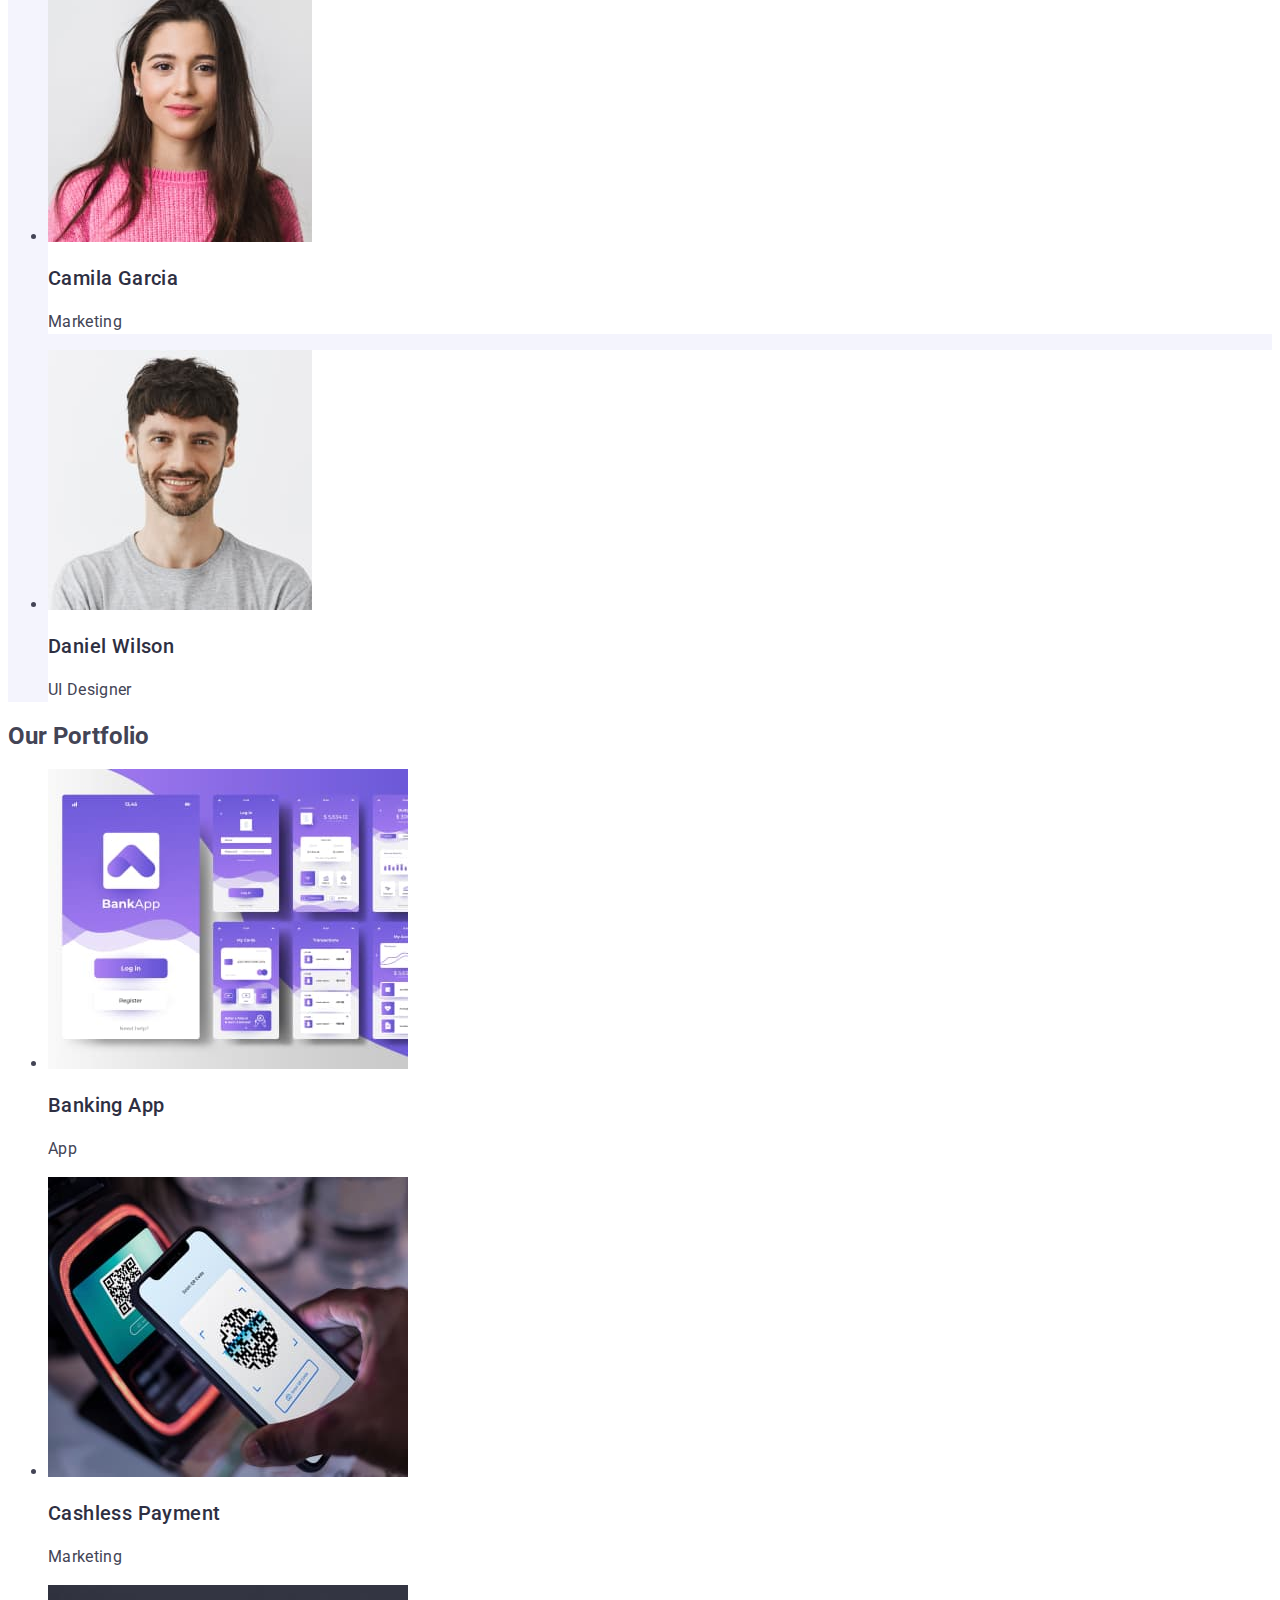
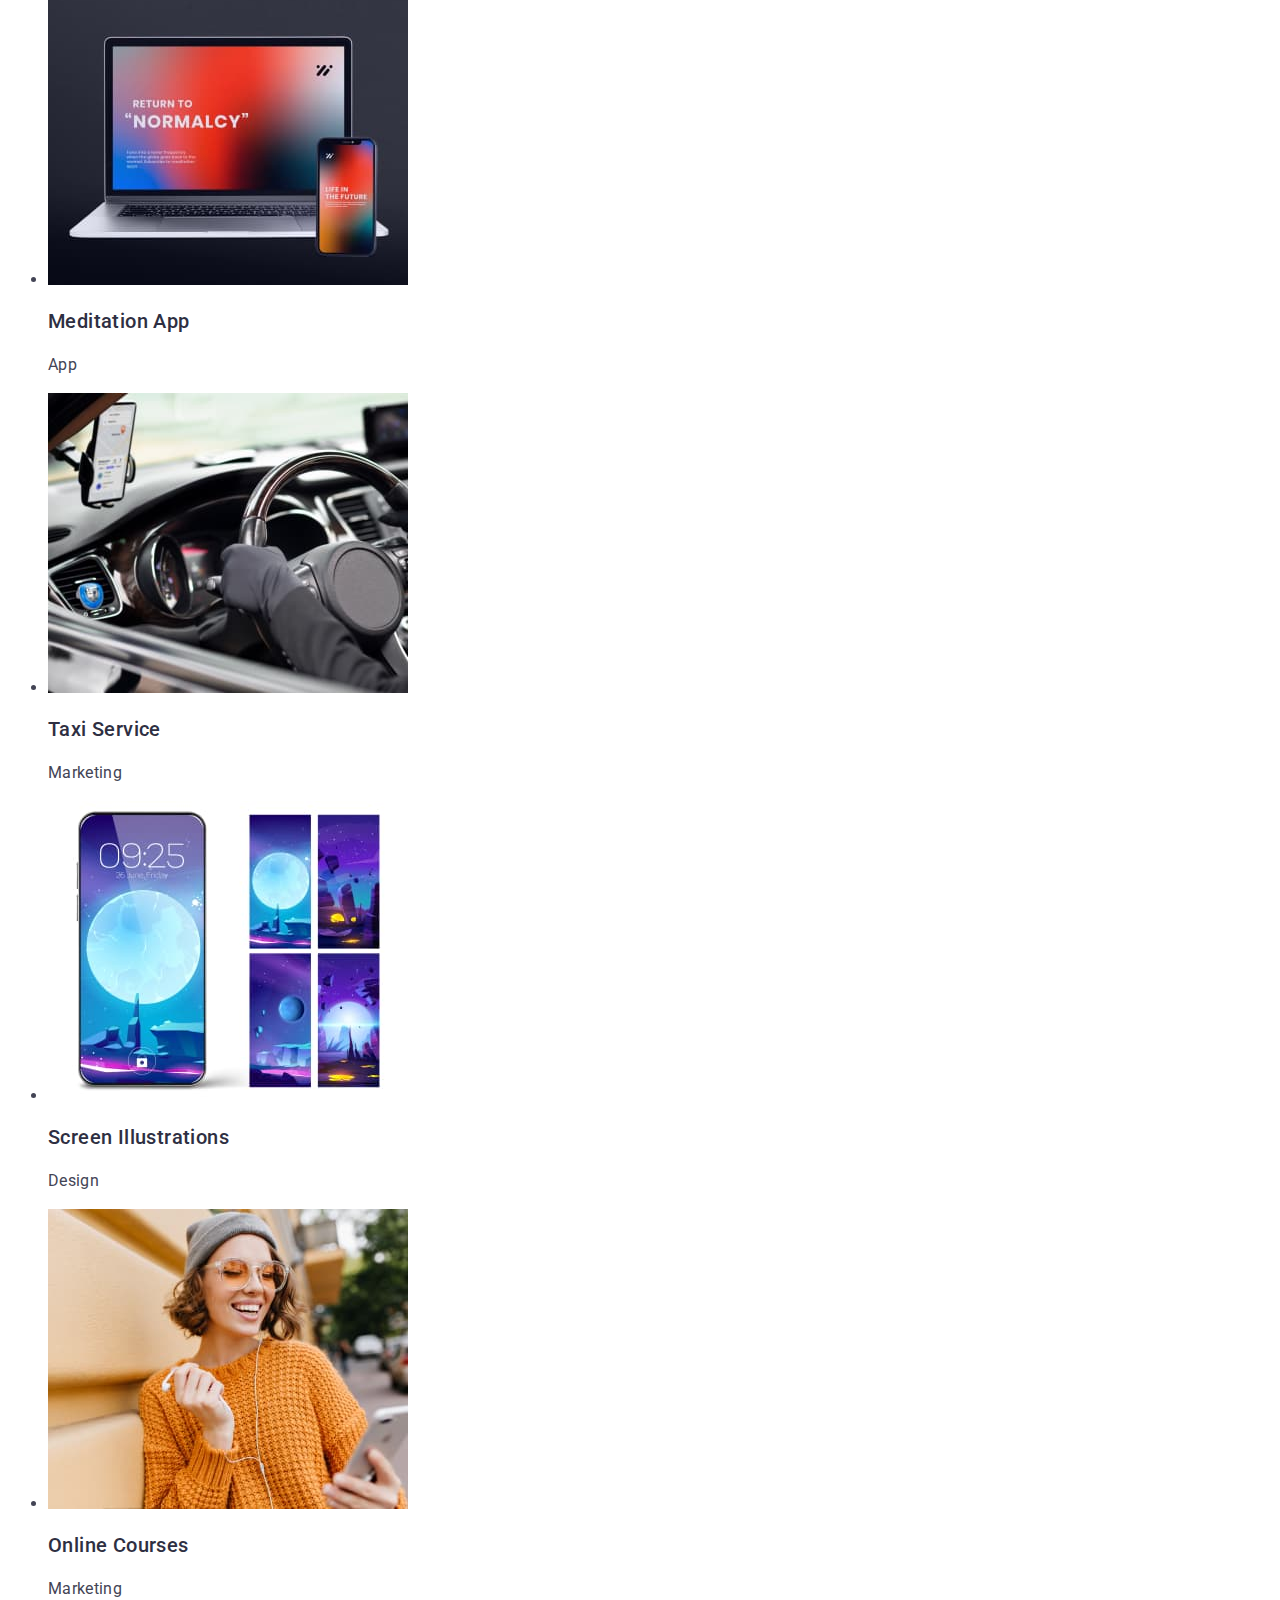
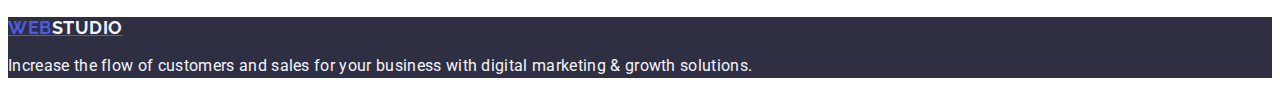
==== commit 5069038a: "2024-02-28 v1" ====
--- a/index.html
+++ b/index.html
@@ -88,33 +88,33 @@
           <ul>
             <li>
               <img src="./images/portf01-banking.jpg" width="360" height="300" alt="the appearance of the screens from the banking application" >
-                <h3>Banking App</h3>
-                <p>App</p>
+                <h3 class="portfolio-section-our-title">Banking App</h3>
+                <p class="portfolio-section-our-text">App</p>
             </li>
             <li>
               <img src="./images/portf02-cashless.jpg" width="360" height="300" alt="phone reading QR code" >
-                <h3>Cashless Payment</h3>
-                <p>Marketing</p>
+                <h3 class="portfolio-section-our-title">Cashless Payment</h3>
+                <p class="portfolio-section-our-text">Marketing</p>
             </li>
             <li>
               <img src="./images/portf03-meditation.jpg" width="360" height="300" alt="laptop and phone with the same wallpaper" >
-                <h3>Meditation App</h3>
-                <p>App</p>
+                <h3 class="portfolio-section-our-title">Meditation App</h3>
+                <p class="portfolio-section-our-text">App</p>
             </li>
             <li>
               <img src="./images/portf04-taxi-service.jpg" width="360" height="300" alt="driver using the mobile application" >
-                <h3>Taxi Service</h3>
-                <p>Marketing</p>
+                <h3 class="portfolio-section-our-title">Taxi Service</h3>
+                <p class="portfolio-section-our-text">Marketing</p>
             </li>
             <li>
               <img src="./images/portf05-screen-illust.jpg" width="360" height="300" alt="five types of wallpaper for mobile phone" >
-                <h3>Screen Illustrations</h3>
-                <p>Design</p>
+                <h3 class="portfolio-section-our-title">Screen Illustrations</h3>
+                <p class="portfolio-section-our-text">Design</p>
             </li>
             <li>
               <img src="./images/portf06-online-courses.jpg" width="360" height="300" alt="woman in an orange sweater using a mobile phone" >
-                <h3>Online Courses</h3>
-                <p>Marketing</p>
+                <h3 class="portfolio-section-our-title">Online Courses</h3>
+                <p class="portfolio-section-our-text">Marketing</p>
             </li>
           </ul>
       </section>
--- a/css/styles.css
+++ b/css/styles.css
@@ -151,9 +151,36 @@
   letter-spacing: 0.02em;
 }
 
+/* section no4 our portfolio */
 
+.portfolio-section {
 
+}
 
+.portfolio-section-title {
+
+}
+
+.portfolio-section-list {
+
+}
+
+.portfolio-section-our-title {
+  color: var(--dark-color);
+  font-weight: 500;
+  font-size: 20px;
+  line-height: 1.2;
+  letter-spacing: 0.02em;
+}
+
+.portfolio-section-our-text {
+  color: var(--text-color);
+  font-size: 16px;
+  line-height: 1.5;
+  letter-spacing: 0.02em;
+}
+
+/* footer */
 
 footer {
   background-color: var(--hero_background-color);
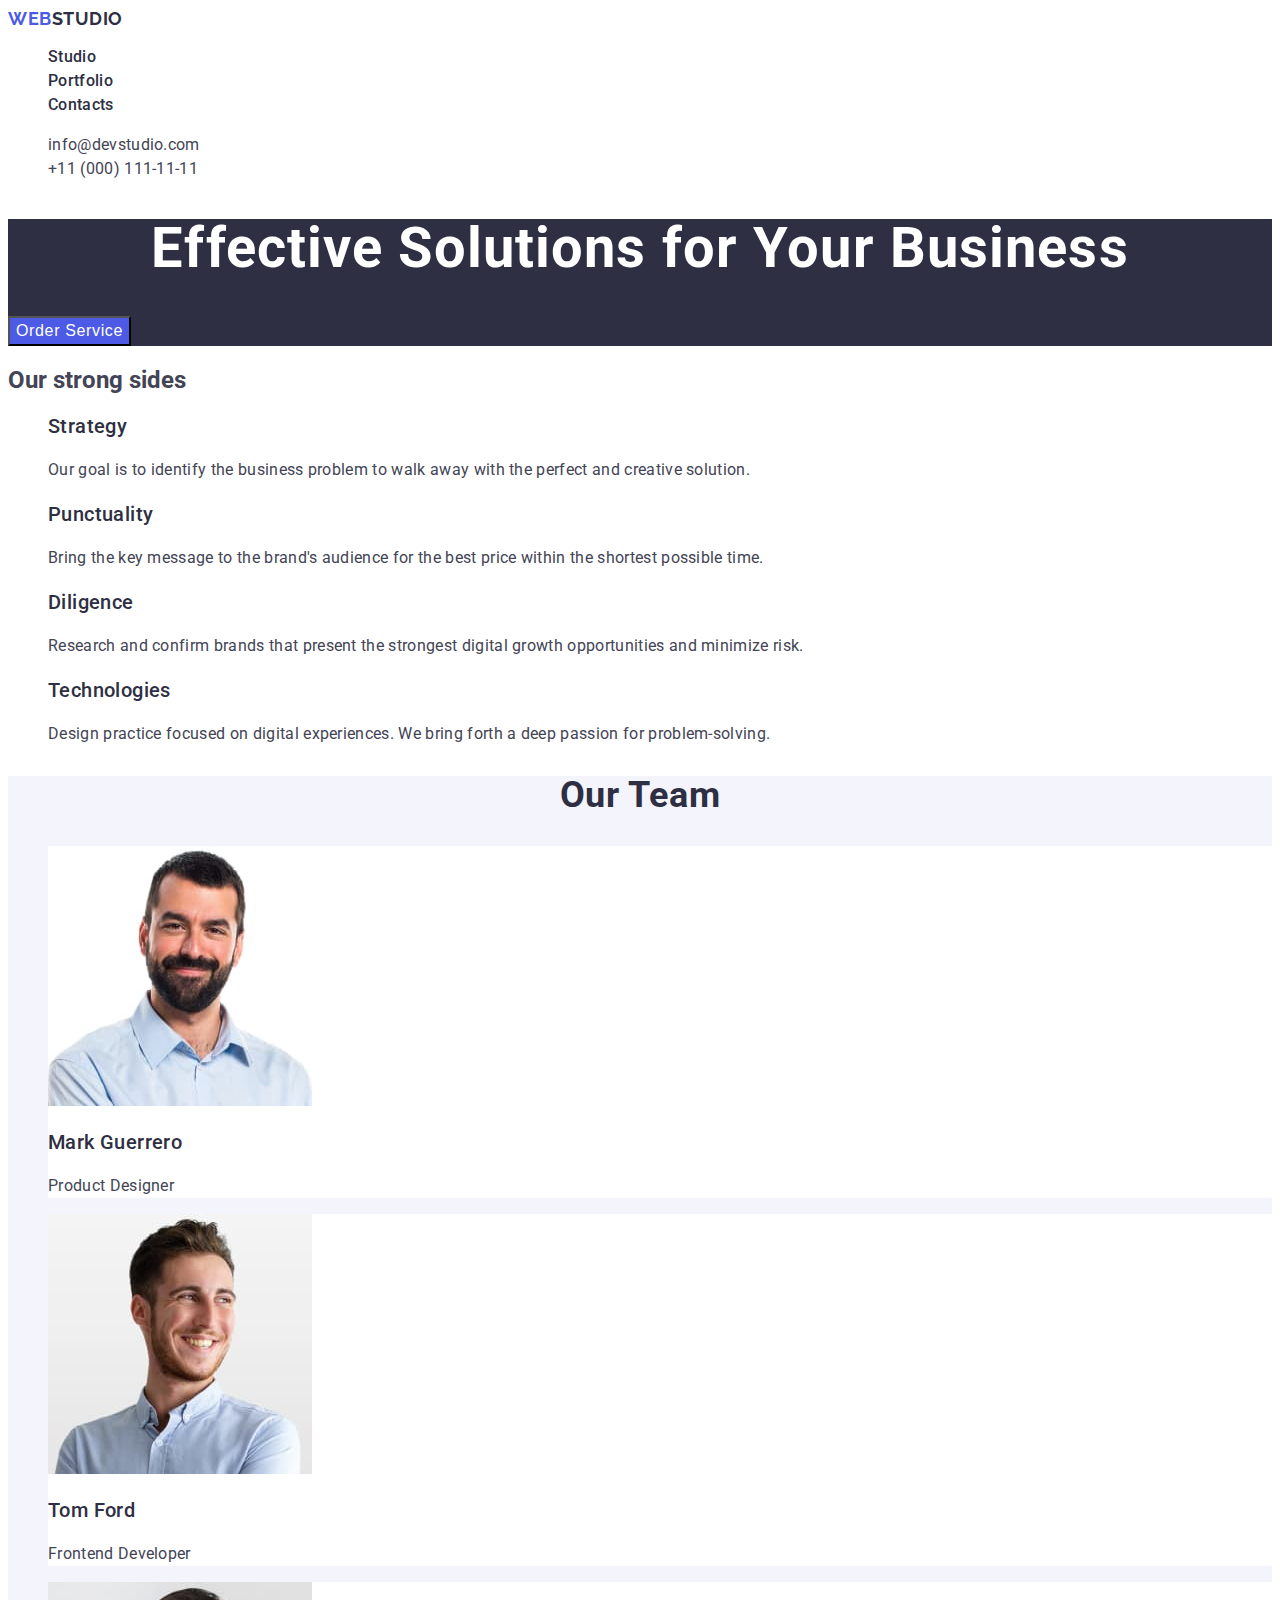
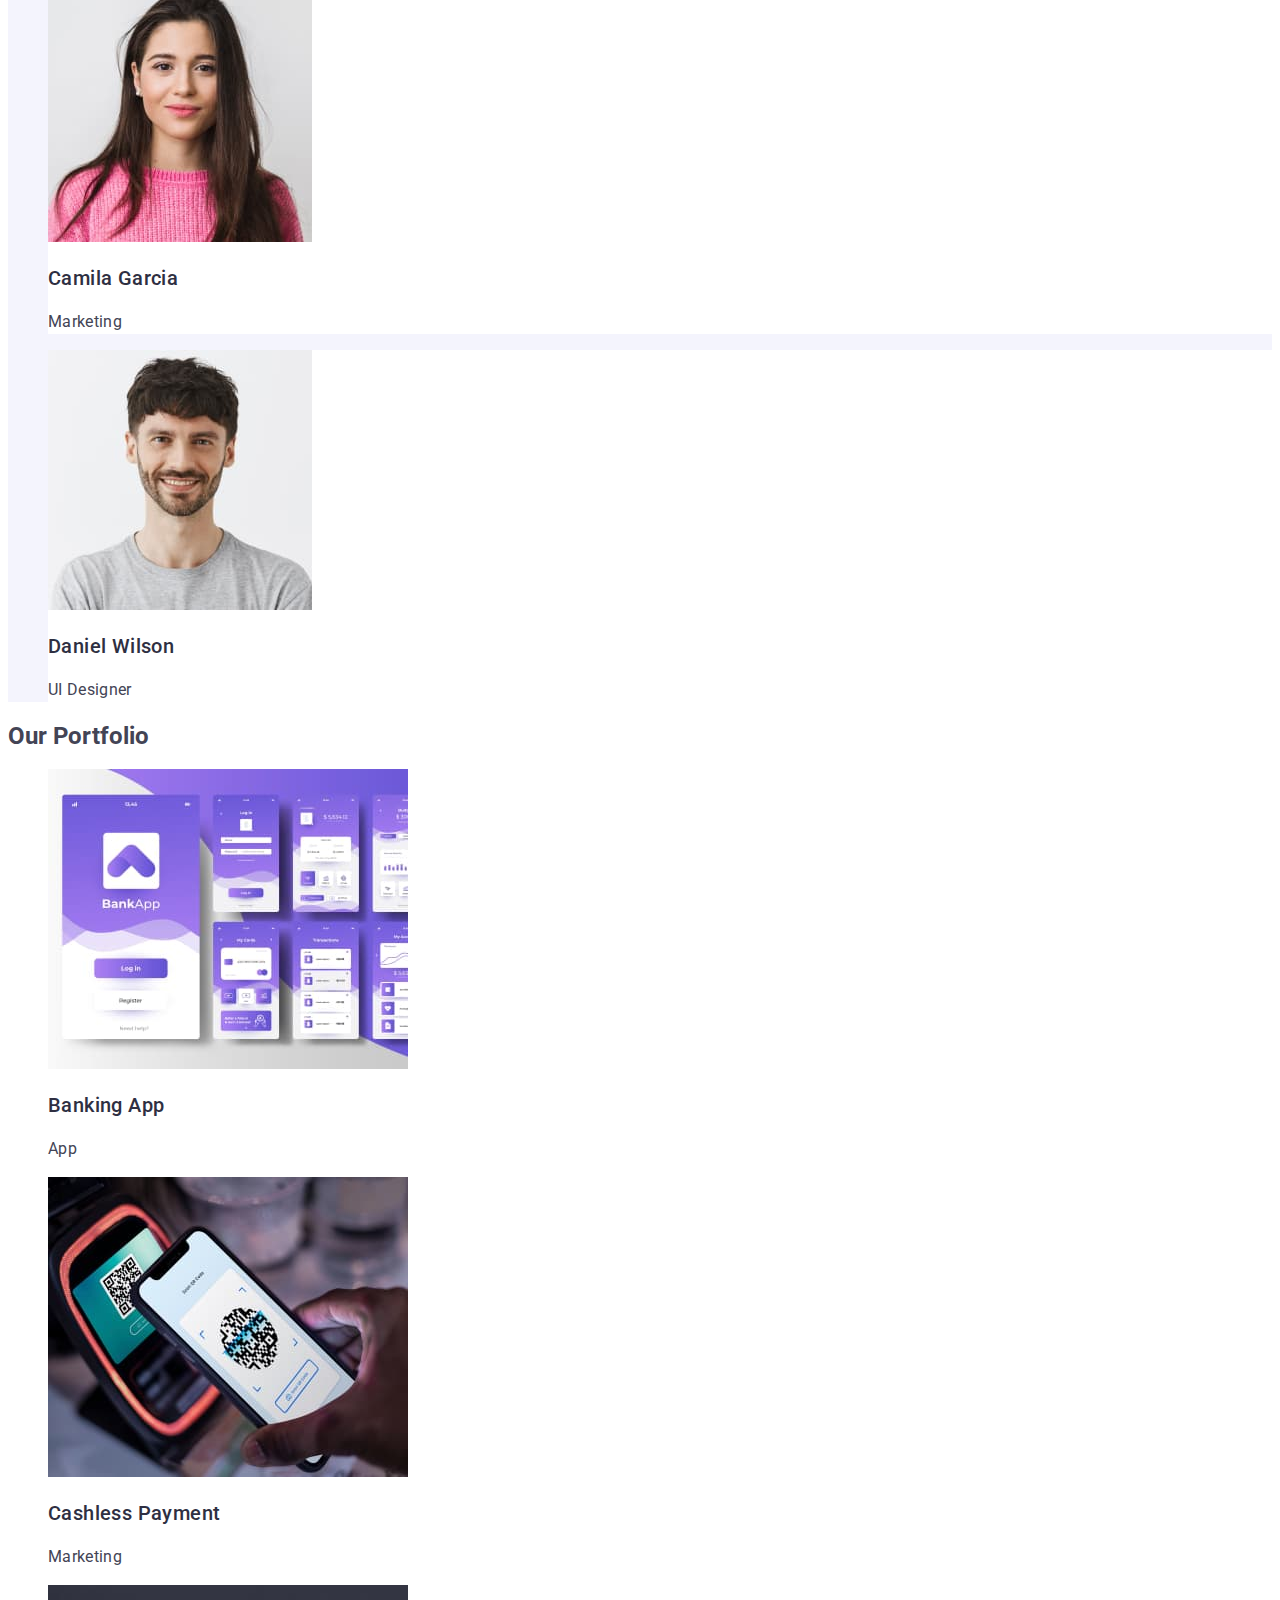
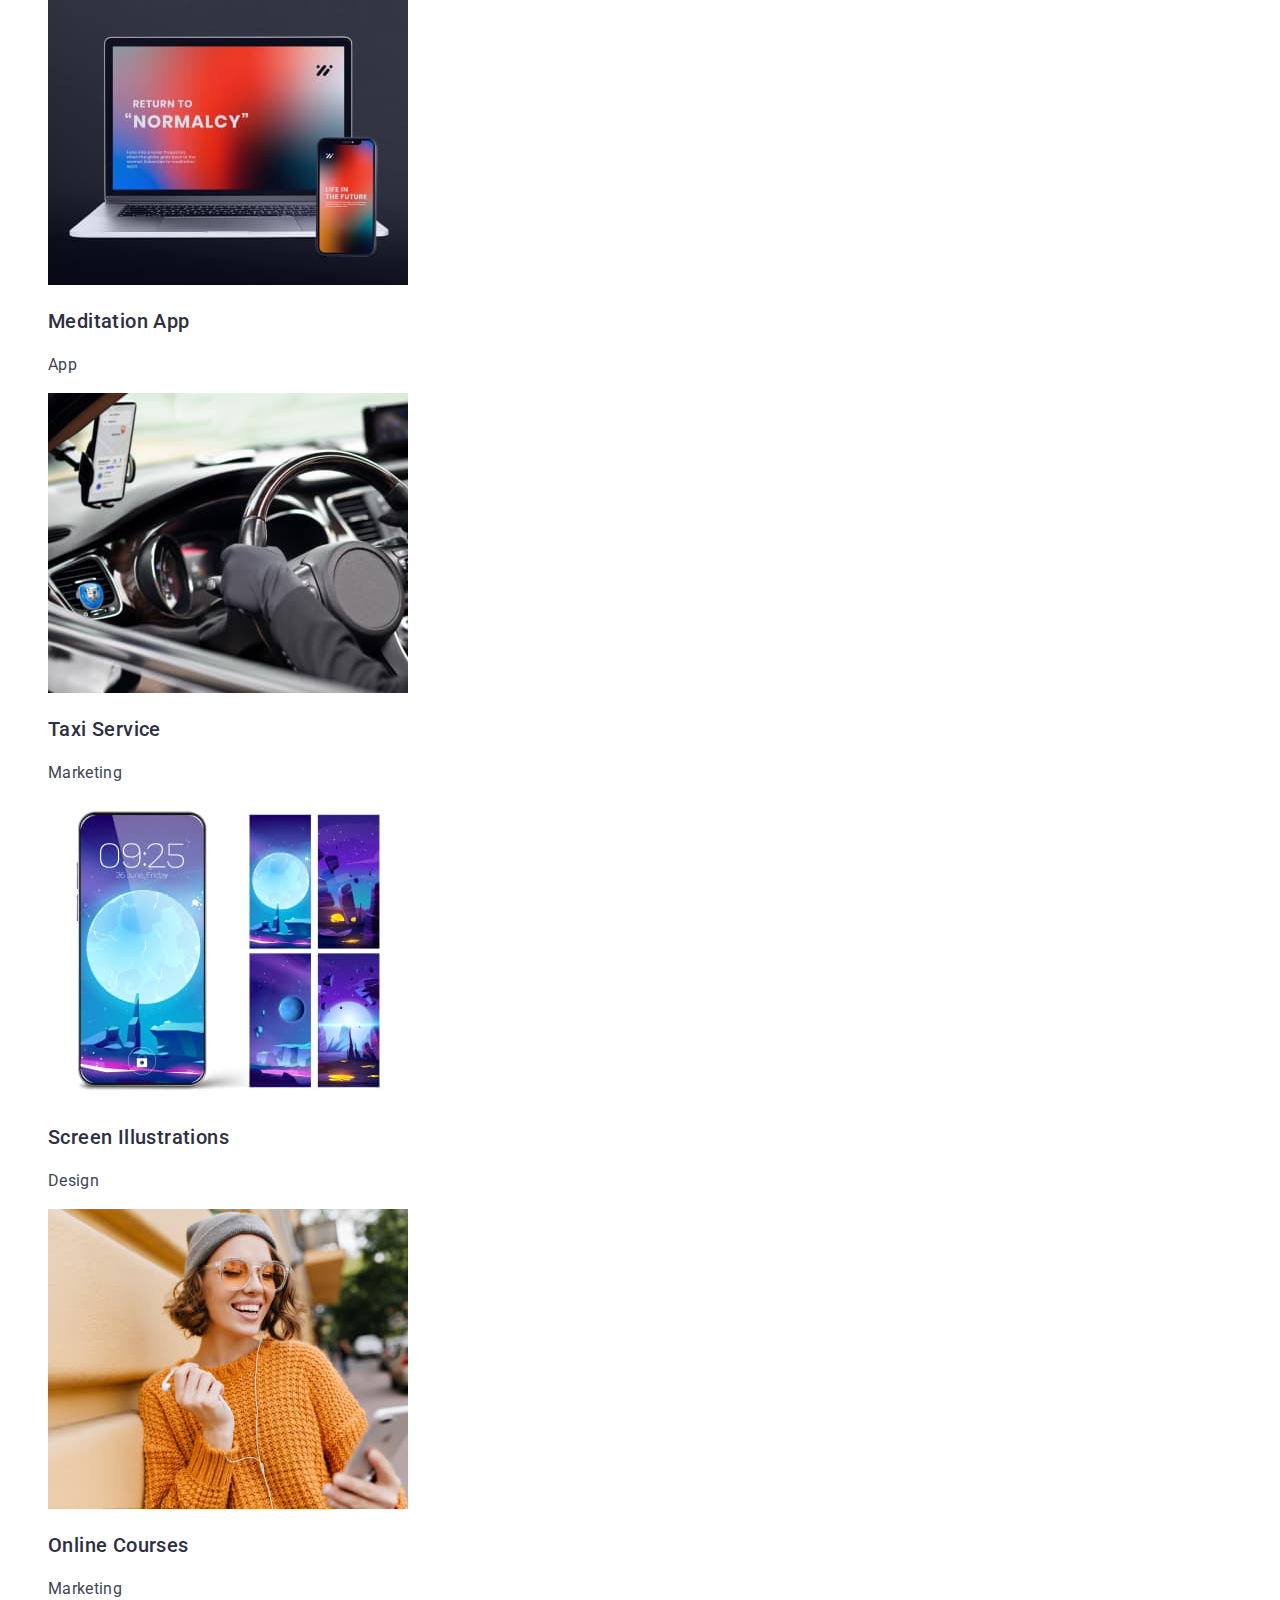
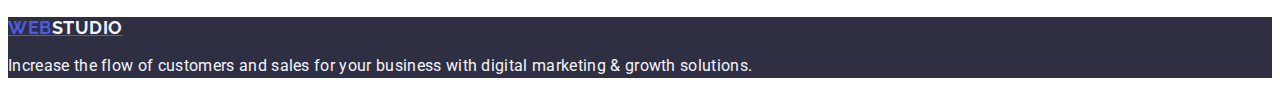
==== commit 55607855: "2024-02-28 v4" ====
--- a/index.html
+++ b/index.html
@@ -14,14 +14,14 @@
     <header>
       <nav>
         <a href="./index.html" class="navigation-logo link">Web<span class="logo-span">Studio</span></a>
-        <ul>
+        <ul class="list">
           <li><a href="./index.html" class="navigation-link link">Studio</a></li>
           <li><a href="" class="navigation-link link">Portfolio</a></li>
           <li><a href="" class="navigation-link link">Contacts</a></li>
         </ul>
       </nav>
       <address class="address">
-        <ul>
+        <ul class="list">
           <li><a href="mailto:info@devstudio.com" class="address-link link">info@devstudio.com</a></li>
           <li><a href="tel:+110001111111" class="address-link link">+11 (000) 111-11-11</a></li>
         </ul>
@@ -37,7 +37,7 @@
       <!-- section no2 our strong sides-->
       <section>
         <h2>Our strong sides</h2>
-        <ul>
+        <ul class="list">
           <li>
             <h3 class="sides-section-heading">Strategy</h3>
             <p class="sides-section-text">Our goal is to identify the business problem to walk away with the perfect and creative solution.</p>
@@ -59,7 +59,7 @@
       <!--section no3 our team-->
       <section class="team-section">
         <h2 class="team-section-title">Our Team</h2>
-          <ul>
+          <ul class="list">
             <li class="team-section-list">
               <img src="./images/team01-mark-guerrero.jpg" width="264" height="260" alt="man with a black beard, wearing a blue shirt" >
                 <h3 class="team-section-people-title">Mark Guerrero</h3>
@@ -82,10 +82,10 @@
             </li>
           </ul>
       </section>
-      <!--section no4 -->
+      <!--section no4 our portfolio -->
       <section>
         <h2>Our Portfolio</h2>
-          <ul>
+          <ul class="list">
             <li>
               <img src="./images/portf01-banking.jpg" width="360" height="300" alt="the appearance of the screens from the banking application" >
                 <h3 class="portfolio-section-our-title">Banking App</h3>
--- a/css/styles.css
+++ b/css/styles.css
@@ -19,6 +19,10 @@
   --modal_background-color: #FCFCFC;
 }
 
+.list {
+  list-style: none;
+}
+
 .navigation-logo {
   color: var(--primary_brand-color);
   font-family: 'Raleway', sans-serif;
@@ -154,7 +158,7 @@
 /* section no4 our portfolio */
 
 .portfolio-section {
-
+  
 }
 
 .portfolio-section-title {
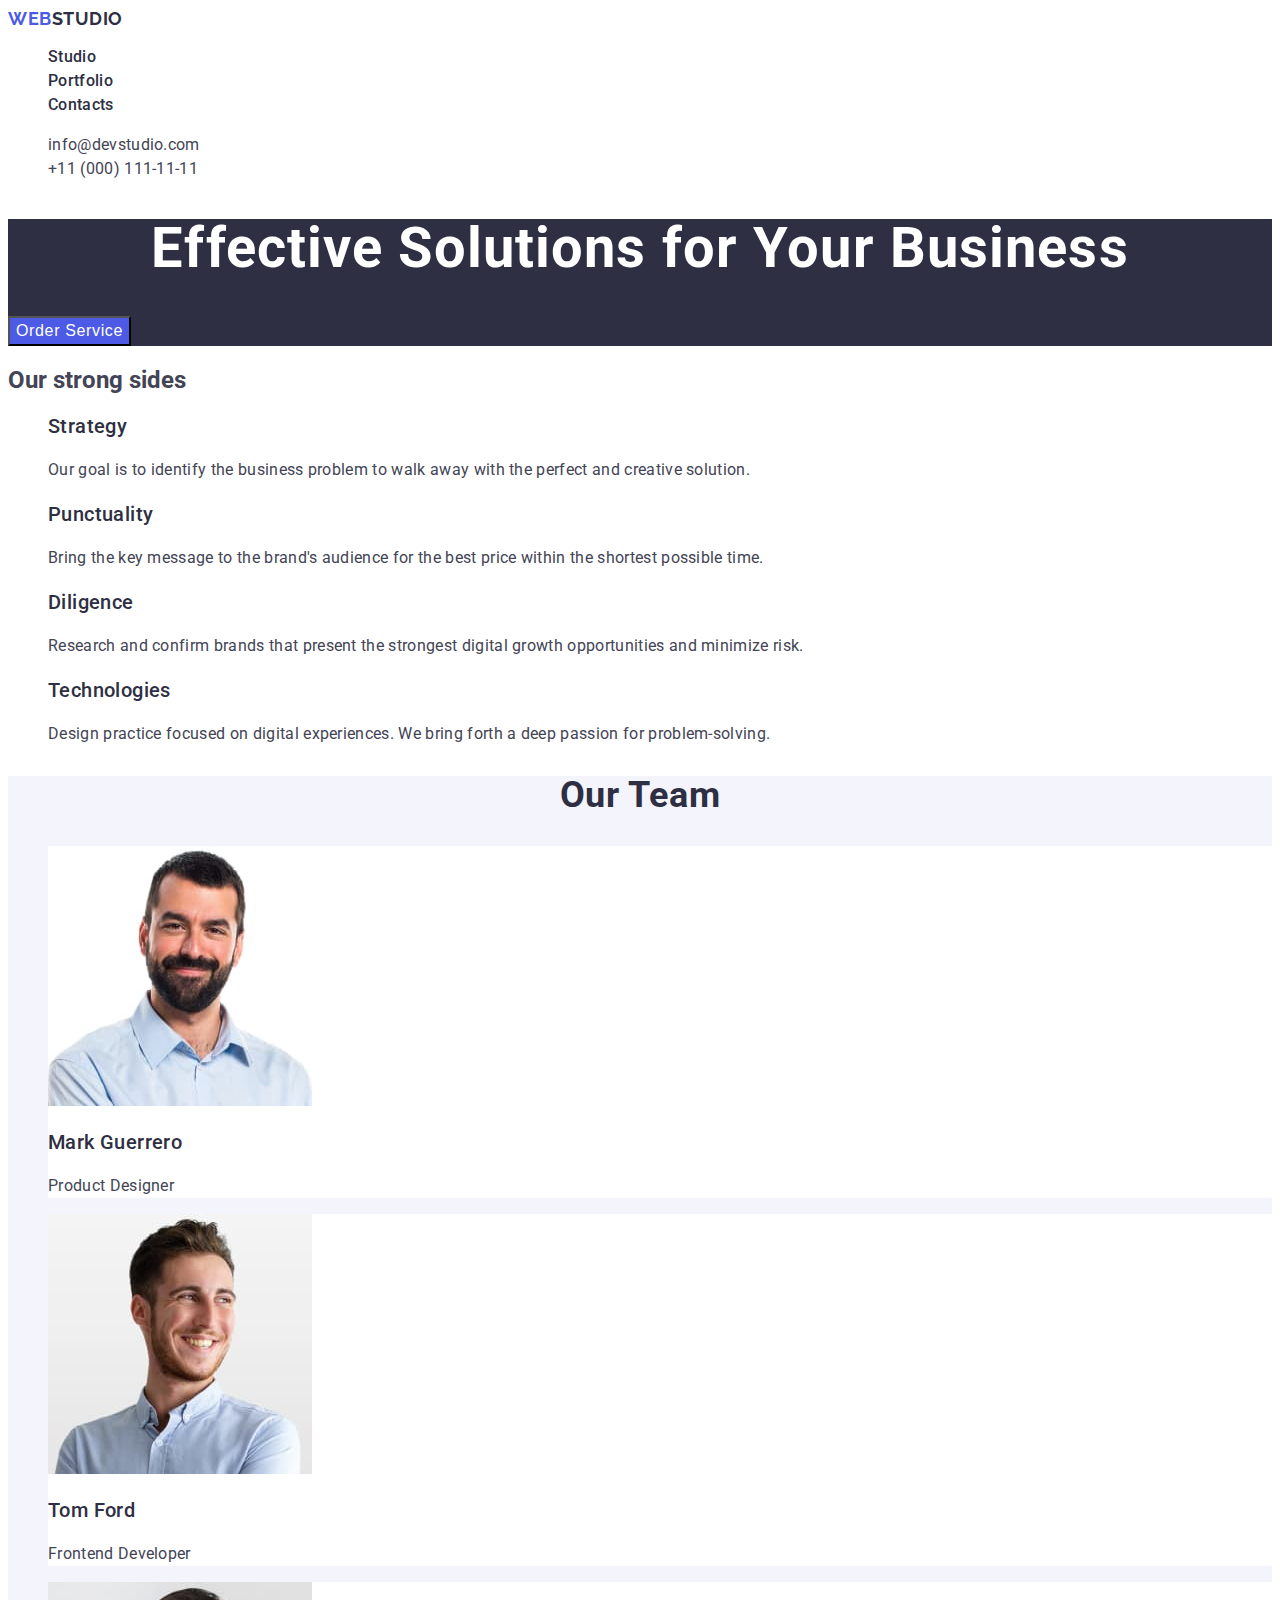
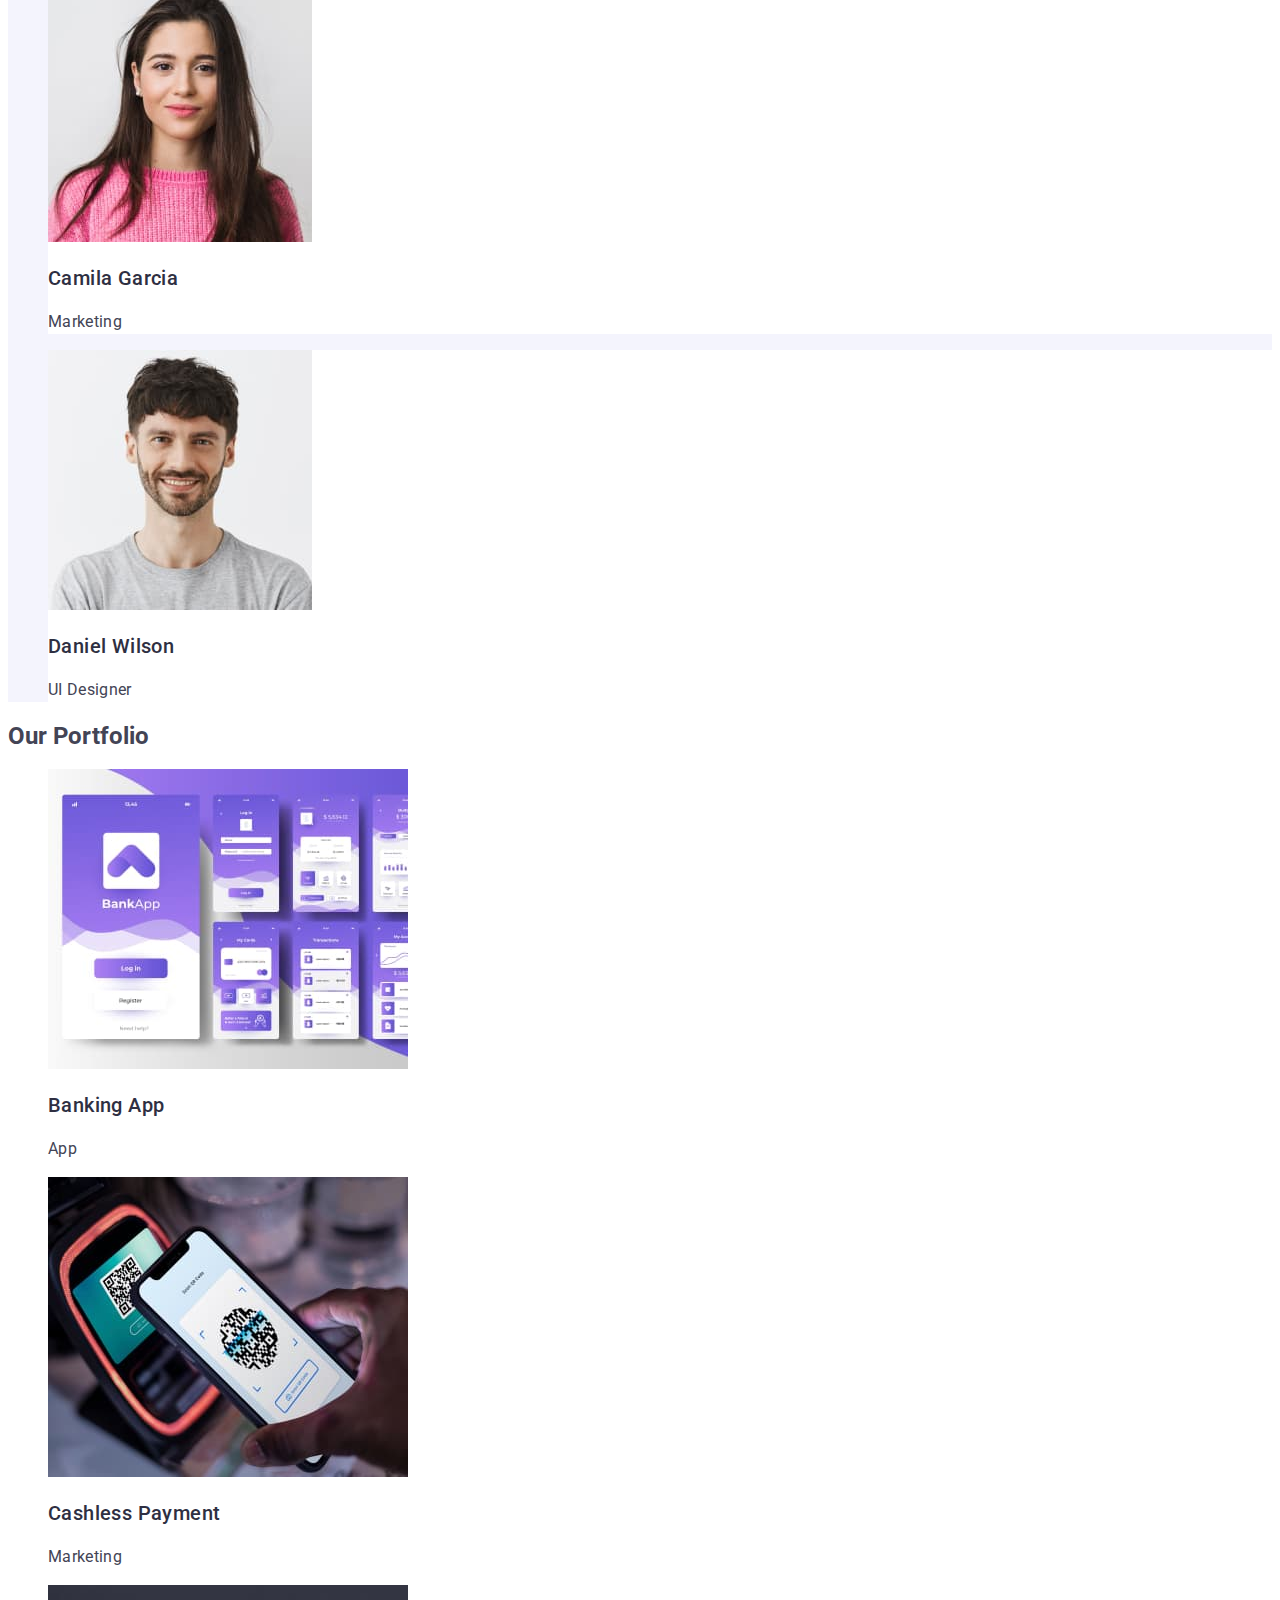
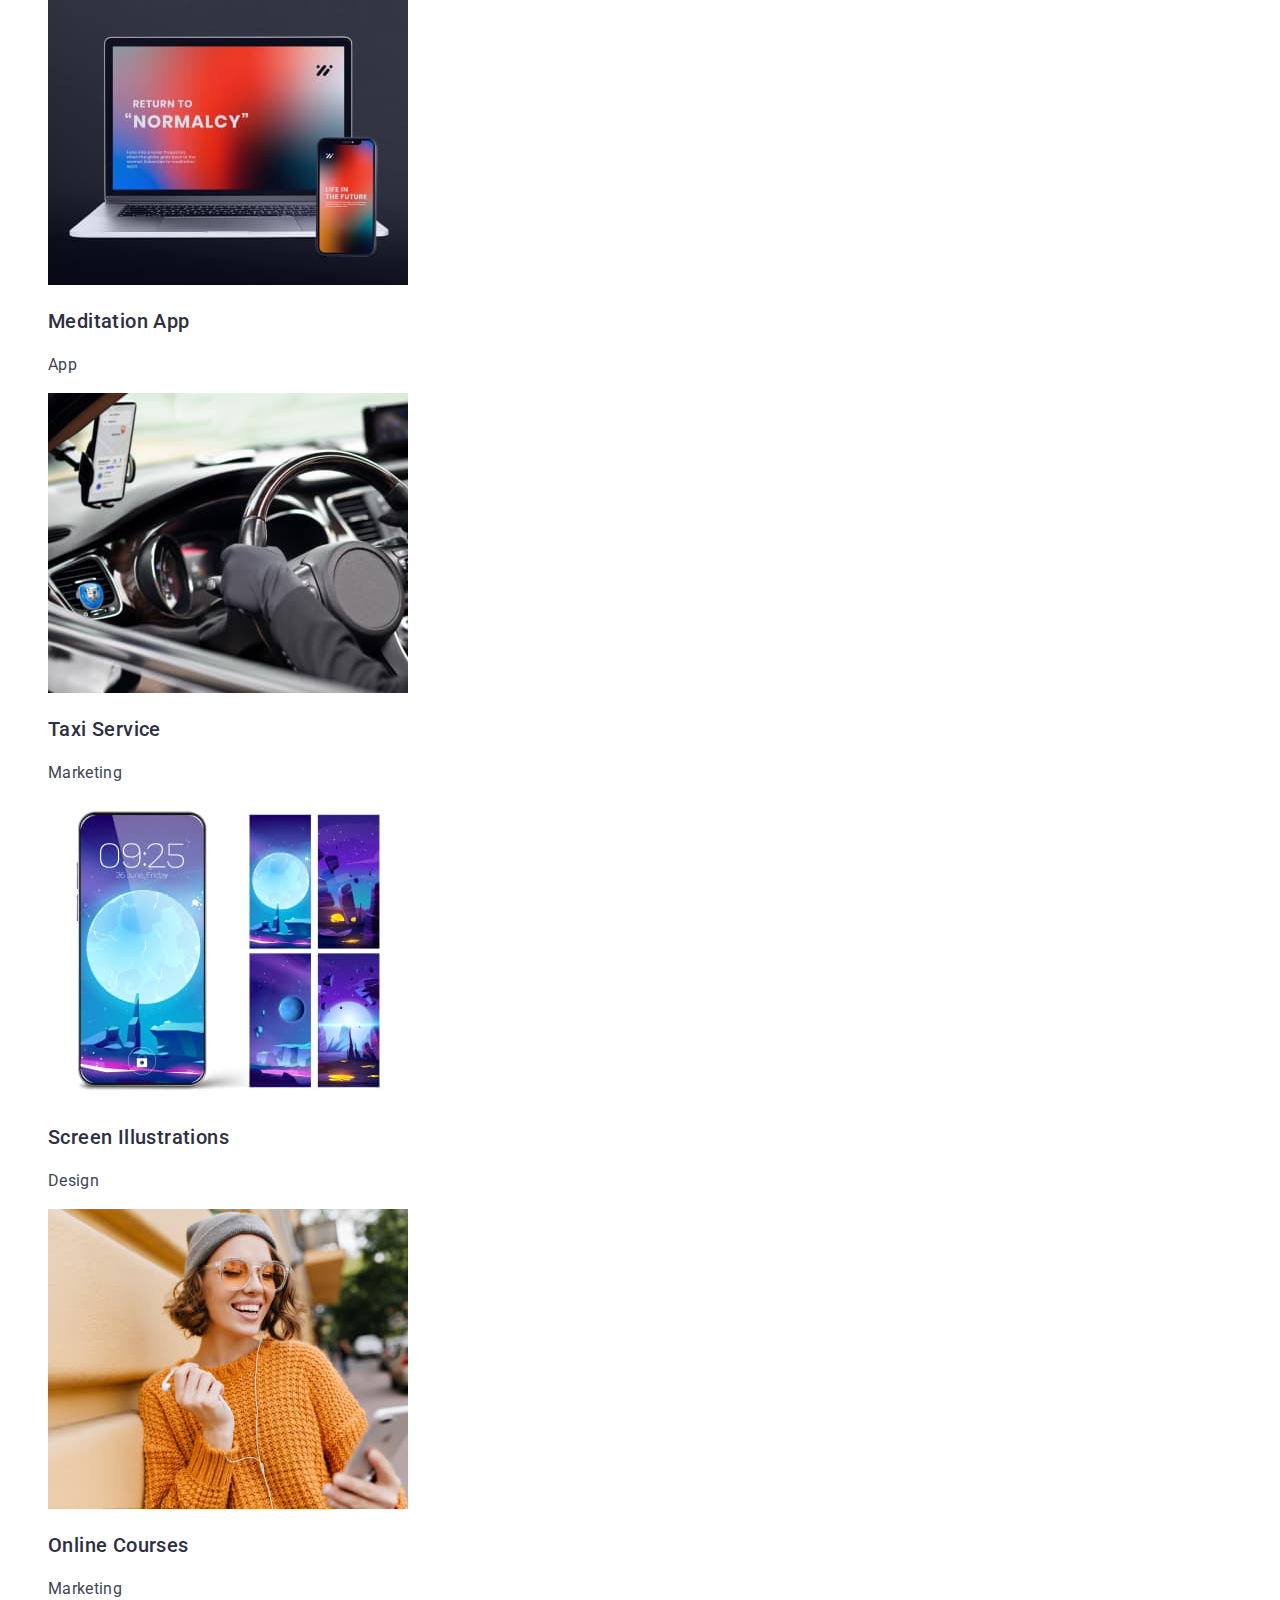
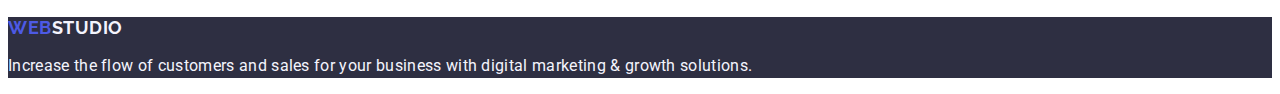
==== commit 5730f2d5: "2024-02-28 v6" ====
--- a/index.html
+++ b/index.html
@@ -121,7 +121,7 @@
     </main>
 
     <footer class="footer">
-      <a href="./index.html" class="navigation-logo">Web<span class="logo-footerspan">Studio</span></a>
+      <a href="./index.html" class="navigation-logo link">Web<span class="logo-footerspan">Studio</span></a>
       <p class="footer-text">Increase the flow of customers and sales for your business with digital marketing & growth solutions.</p>    
     </footer>
 
--- a/css/styles.css
+++ b/css/styles.css
@@ -157,7 +157,7 @@
 
 /* section no4 our portfolio */
 
-.portfolio-section {
+/* .portfolio-section {
   
 }
 
@@ -167,7 +167,7 @@
 
 .portfolio-section-list {
 
-}
+} */
 
 .portfolio-section-our-title {
   color: var(--dark-color);
